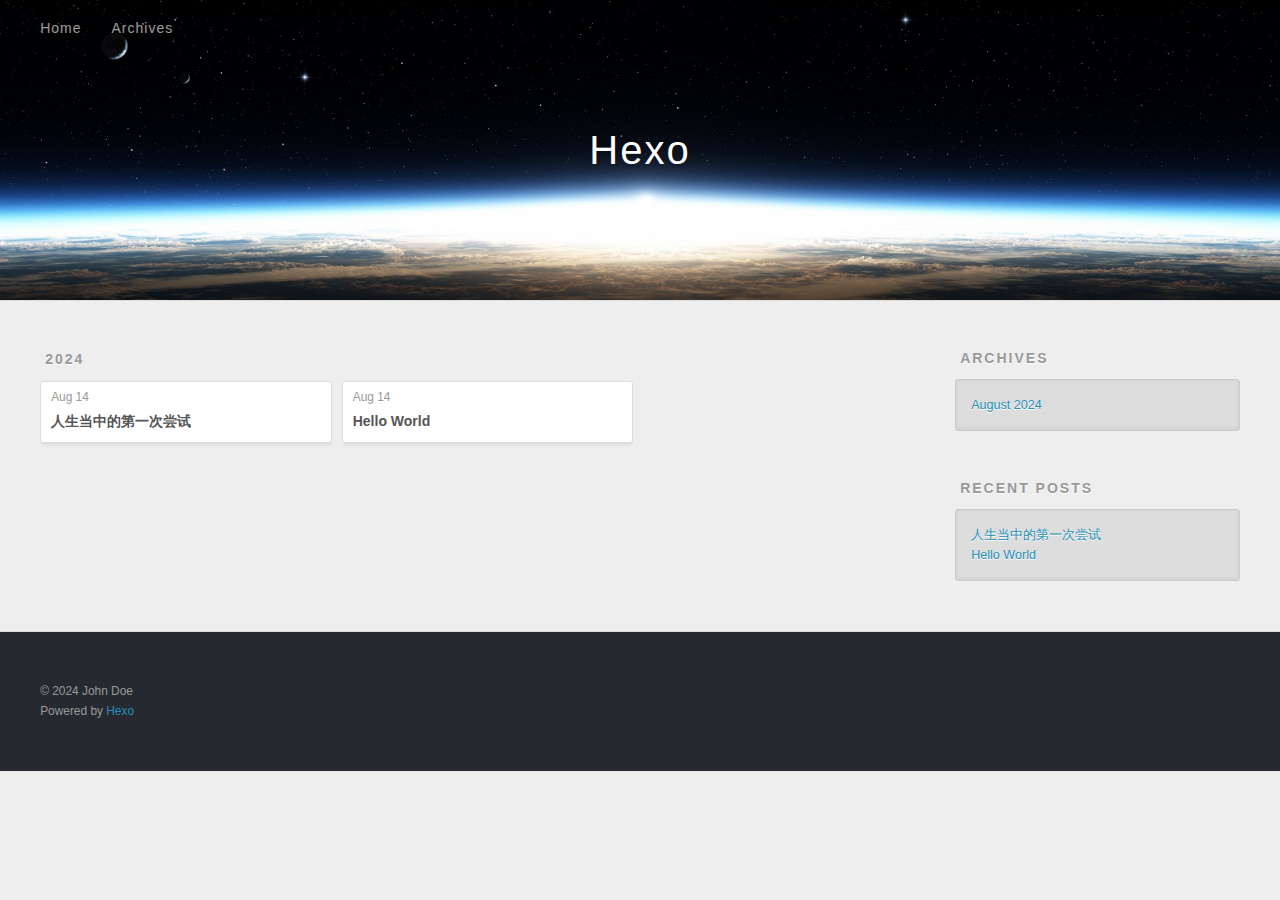
==== archives/index.html @ b13a1b96 "Site updated: 2024-08-14 20:58:55" ====
<!DOCTYPE html>
<html>
<head>
  <meta charset="utf-8">
  
  
  <title>Archives | Hexo</title>
  <meta name="viewport" content="width=device-width, initial-scale=1, shrink-to-fit=no">
  <meta property="og:type" content="website">
<meta property="og:title" content="Hexo">
<meta property="og:url" content="http://example.com/archives/index.html">
<meta property="og:site_name" content="Hexo">
<meta property="og:locale" content="en_US">
<meta property="article:author" content="John Doe">
<meta name="twitter:card" content="summary">
  
    <link rel="alternate" href="/atom.xml" title="Hexo" type="application/atom+xml">
  
  
    <link rel="shortcut icon" href="/favicon.png">
  
  
  
<link rel="stylesheet" href="/css/style.css">

  
    
<link rel="stylesheet" href="/fancybox/jquery.fancybox.min.css">

  
  
<meta name="generator" content="Hexo 7.3.0"></head>

<body>
  <div id="container">
    <div id="wrap">
      <header id="header">
  <div id="banner"></div>
  <div id="header-outer" class="outer">
    <div id="header-title" class="inner">
      <h1 id="logo-wrap">
        <a href="/" id="logo">Hexo</a>
      </h1>
      
    </div>
    <div id="header-inner" class="inner">
      <nav id="main-nav">
        <a id="main-nav-toggle" class="nav-icon"><span class="fa fa-bars"></span></a>
        
          <a class="main-nav-link" href="/">Home</a>
        
          <a class="main-nav-link" href="/archives">Archives</a>
        
      </nav>
      <nav id="sub-nav">
        
        
          <a class="nav-icon" href="/atom.xml" title="RSS Feed"><span class="fa fa-rss"></span></a>
        
        <a class="nav-icon nav-search-btn" title="Search"><span class="fa fa-search"></span></a>
      </nav>
      <div id="search-form-wrap">
        <form action="//google.com/search" method="get" accept-charset="UTF-8" class="search-form"><input type="search" name="q" class="search-form-input" placeholder="Search"><button type="submit" class="search-form-submit">&#xF002;</button><input type="hidden" name="sitesearch" value="http://example.com"></form>
      </div>
    </div>
  </div>
</header>

      <div class="outer">
        <section id="main">
  
  
    
    
      
      
      <section class="archives-wrap">
        <div class="archive-year-wrap">
          <a href="/archives/2024" class="archive-year">2024</a>
        </div>
        <div class="archives">
    
    <article class="archive-article archive-type-post">
  <div class="archive-article-inner">
    <header class="archive-article-header">
      <a href="/2024/08/14/%E4%BA%BA%E7%94%9F%E5%BD%93%E4%B8%AD%E7%9A%84%E7%AC%AC%E4%B8%80%E6%AC%A1%E5%B0%9D%E8%AF%95/" class="archive-article-date">
  <time class="dt-published" datetime="2024-08-14T12:56:23.000Z" itemprop="datePublished">Aug 14</time>
</a>
      
  
    <h1 itemprop="name">
      <a class="archive-article-title" href="/2024/08/14/%E4%BA%BA%E7%94%9F%E5%BD%93%E4%B8%AD%E7%9A%84%E7%AC%AC%E4%B8%80%E6%AC%A1%E5%B0%9D%E8%AF%95/">人生当中的第一次尝试</a>
    </h1>
  

    </header>
  </div>
</article>
  
    
    
    <article class="archive-article archive-type-post">
  <div class="archive-article-inner">
    <header class="archive-article-header">
      <a href="/2024/08/14/hello-world/" class="archive-article-date">
  <time class="dt-published" datetime="2024-08-14T12:54:58.763Z" itemprop="datePublished">Aug 14</time>
</a>
      
  
    <h1 itemprop="name">
      <a class="archive-article-title" href="/2024/08/14/hello-world/">Hello World</a>
    </h1>
  

    </header>
  </div>
</article>
  
  
    </div></section>
  


</section>
        
          <aside id="sidebar">
  
    

  
    

  
    
  
    
  <div class="widget-wrap">
    <h3 class="widget-title">Archives</h3>
    <div class="widget">
      <ul class="archive-list"><li class="archive-list-item"><a class="archive-list-link" href="/archives/2024/08/">August 2024</a></li></ul>
    </div>
  </div>


  
    
  <div class="widget-wrap">
    <h3 class="widget-title">Recent Posts</h3>
    <div class="widget">
      <ul>
        
          <li>
            <a href="/2024/08/14/%E4%BA%BA%E7%94%9F%E5%BD%93%E4%B8%AD%E7%9A%84%E7%AC%AC%E4%B8%80%E6%AC%A1%E5%B0%9D%E8%AF%95/">人生当中的第一次尝试</a>
          </li>
        
          <li>
            <a href="/2024/08/14/hello-world/">Hello World</a>
          </li>
        
      </ul>
    </div>
  </div>

  
</aside>
        
      </div>
      <footer id="footer">
  
  <div class="outer">
    <div id="footer-info" class="inner">
      
      &copy; 2024 John Doe<br>
      Powered by <a href="https://hexo.io/" target="_blank">Hexo</a>
    </div>
  </div>
</footer>

    </div>
    <nav id="mobile-nav">
  
    <a href="/" class="mobile-nav-link">Home</a>
  
    <a href="/archives" class="mobile-nav-link">Archives</a>
  
</nav>
    


<script src="/js/jquery-3.6.4.min.js"></script>



  
<script src="/fancybox/jquery.fancybox.min.js"></script>




<script src="/js/script.js"></script>





  </div>
</body>
</html>
---- css/style.css ----
body {
  width: 100%;
}
body:before,
body:after {
  content: "";
  display: table;
}
body:after {
  clear: both;
}
html,
body,
div,
span,
applet,
object,
iframe,
h1,
h2,
h3,
h4,
h5,
h6,
p,
blockquote,
pre,
a,
abbr,
acronym,
address,
big,
cite,
code,
del,
dfn,
em,
img,
ins,
kbd,
q,
s,
samp,
small,
strike,
strong,
sub,
sup,
tt,
var,
dl,
dt,
dd,
ol,
ul,
li,
fieldset,
form,
label,
legend,
table,
caption,
tbody,
tfoot,
thead,
tr,
th,
td {
  margin: 0;
  padding: 0;
  border: 0;
  outline: 0;
  font-weight: inherit;
  font-style: inherit;
  font-family: inherit;
  font-size: 100%;
  vertical-align: baseline;
}
body {
  line-height: 1;
  color: #000;
  background: #fff;
}
ol,
ul {
  list-style: none;
}
table {
  border-collapse: separate;
  border-spacing: 0;
  vertical-align: middle;
}
caption,
th,
td {
  text-align: left;
  font-weight: normal;
  vertical-align: middle;
}
a img {
  border: none;
}
input,
button {
  margin: 0;
  padding: 0;
}
input::-moz-focus-inner,
button::-moz-focus-inner {
  border: 0;
  padding: 0;
}
html,
body,
#container {
  height: 100%;
}
body {
  background: #eee;
  font: 14px -apple-system, BlinkMacSystemFont, "Segoe UI", "Roboto", "Oxygen", "Ubuntu", "Cantarell", "Fira Sans", "Droid Sans", "Helvetica Neue", sans-serif;
  -webkit-text-size-adjust: 100%;
}
.outer {
  max-width: 1220px;
  margin: 0 auto;
  padding: 0 20px;
}
.outer:before,
.outer:after {
  content: "";
  display: table;
}
.outer:after {
  clear: both;
}
.inner {
  display: inline;
  float: left;
  width: 98.33333333333333%;
  margin: 0 0.833333333333333%;
}
.left,
.alignleft {
  float: left;
}
.right,
.alignright {
  float: right;
}
.clear {
  clear: both;
}
#container {
  position: relative;
}
.mobile-nav-on {
  overflow: hidden;
}
#wrap {
  height: 100%;
  width: 100%;
  position: absolute;
  top: 0;
  left: 0;
  -webkit-transition: 0.2s ease-out;
  -moz-transition: 0.2s ease-out;
  -ms-transition: 0.2s ease-out;
  transition: 0.2s ease-out;
  z-index: 1;
  background: #eee;
}
.mobile-nav-on #wrap {
  left: 280px;
}
@media screen and (min-width: 768px) {
  #main {
    display: inline;
    float: left;
    width: 73.33333333333333%;
    margin: 0 0.833333333333333%;
  }
}
.article-date,
.article-category-link,
.archive-year,
.widget-title {
  text-decoration: none;
  text-transform: uppercase;
  letter-spacing: 2px;
  color: #999;
  margin-bottom: 1em;
  margin-left: 5px;
  line-height: 1em;
  text-shadow: 0 1px #fff;
  font-weight: bold;
}
.article-inner,
.archive-article-inner {
  background: #fff;
  -webkit-box-shadow: 1px 2px 3px #ddd;
  box-shadow: 1px 2px 3px #ddd;
  border: 1px solid #ddd;
  border-radius: 3px;
}
.article-entry h1,
.widget h1 {
  font-size: 2em;
}
.article-entry h2,
.widget h2 {
  font-size: 1.5em;
}
.article-entry h3,
.widget h3 {
  font-size: 1.3em;
}
.article-entry h4,
.widget h4 {
  font-size: 1.2em;
}
.article-entry h5,
.widget h5 {
  font-size: 1em;
}
.article-entry h6,
.widget h6 {
  font-size: 1em;
  color: #999;
}
.article-entry hr,
.widget hr {
  border: 1px dashed #ddd;
}
.article-entry strong,
.widget strong {
  font-weight: bold;
}
.article-entry em,
.widget em,
.article-entry cite,
.widget cite {
  font-style: italic;
}
.article-entry sup,
.widget sup,
.article-entry sub,
.widget sub {
  font-size: 0.75em;
  line-height: 0;
  position: relative;
  vertical-align: baseline;
}
.article-entry sup,
.widget sup {
  top: -0.5em;
}
.article-entry sub,
.widget sub {
  bottom: -0.2em;
}
.article-entry small,
.widget small {
  font-size: 0.85em;
}
.article-entry acronym,
.widget acronym,
.article-entry abbr,
.widget abbr {
  border-bottom: 1px dotted;
}
.article-entry ul,
.widget ul,
.article-entry ol,
.widget ol,
.article-entry dl,
.widget dl {
  margin: 0 20px;
  line-height: 1.6em;
}
.article-entry ul ul,
.widget ul ul,
.article-entry ol ul,
.widget ol ul,
.article-entry ul ol,
.widget ul ol,
.article-entry ol ol,
.widget ol ol {
  margin-top: 0;
  margin-bottom: 0;
}
.article-entry ul,
.widget ul {
  list-style: disc;
}
.article-entry ol,
.widget ol {
  list-style: decimal;
}
.article-entry dt,
.widget dt {
  font-weight: bold;
}
#header {
  height: 300px;
  position: relative;
  border-bottom: 1px solid #ddd;
}
#header:before,
#header:after {
  content: "";
  position: absolute;
  left: 0;
  right: 0;
  height: 40px;
}
#header:before {
  top: 0;
  background: -webkit-linear-gradient(rgba(0,0,0,0.2), transparent);
  background: -moz-linear-gradient(rgba(0,0,0,0.2), transparent);
  background: -ms-linear-gradient(rgba(0,0,0,0.2), transparent);
  background: linear-gradient(rgba(0,0,0,0.2), transparent);
}
#header:after {
  bottom: 0;
  background: -webkit-linear-gradient(transparent, rgba(0,0,0,0.2));
  background: -moz-linear-gradient(transparent, rgba(0,0,0,0.2));
  background: -ms-linear-gradient(transparent, rgba(0,0,0,0.2));
  background: linear-gradient(transparent, rgba(0,0,0,0.2));
}
#header-outer {
  height: 100%;
  position: relative;
}
#header-inner {
  position: relative;
  overflow: hidden;
}
#banner {
  position: absolute;
  top: 0;
  left: 0;
  width: 100%;
  height: 100%;
  background: url("images/banner.jpg") center #000;
  background-size: cover;
  z-index: -1;
}
#header-title {
  text-align: center;
  height: 40px;
  position: absolute;
  top: 50%;
  left: 0;
  margin-top: -20px;
}
#logo,
#subtitle {
  text-decoration: none;
  color: #fff;
  font-weight: 300;
  text-shadow: 0 1px 4px rgba(0,0,0,0.3);
}
#logo {
  font-size: 40px;
  line-height: 40px;
  letter-spacing: 2px;
}
#subtitle {
  font-size: 16px;
  line-height: 16px;
  letter-spacing: 1px;
}
#subtitle-wrap {
  margin-top: 16px;
}
#main-nav {
  float: left;
  margin-left: -15px;
}
.nav-icon,
.main-nav-link {
  float: left;
  color: #fff;
  opacity: 0.6;
  text-decoration: none;
  text-shadow: 0 1px rgba(0,0,0,0.2);
  -webkit-transition: opacity 0.2s;
  -moz-transition: opacity 0.2s;
  -ms-transition: opacity 0.2s;
  transition: opacity 0.2s;
  display: block;
  padding: 20px 15px;
}
.nav-icon:hover,
.main-nav-link:hover {
  opacity: 1;
}
.nav-icon {
  text-align: center;
  font-size: 14px;
  width: 14px;
  height: 14px;
  padding: 20px 15px;
  position: relative;
  cursor: pointer;
}
.main-nav-link {
  font-weight: 300;
  letter-spacing: 1px;
}
@media screen and (max-width: 479px) {
  .main-nav-link {
    display: none;
  }
}
#main-nav-toggle {
  display: none;
}
@media screen and (max-width: 479px) {
  #main-nav-toggle {
    display: block;
  }
}
#sub-nav {
  float: right;
  margin-right: -15px;
}
#search-form-wrap {
  position: absolute;
  top: 15px;
  width: 150px;
  height: 30px;
  right: -150px;
  opacity: 0;
  -webkit-transition: 0.2s ease-out;
  -moz-transition: 0.2s ease-out;
  -ms-transition: 0.2s ease-out;
  transition: 0.2s ease-out;
}
#search-form-wrap.on {
  opacity: 1;
  right: 0;
}
@media screen and (max-width: 479px) {
  #search-form-wrap {
    width: 100%;
    right: -100%;
  }
}
.search-form {
  position: absolute;
  top: 0;
  left: 0;
  right: 0;
  background: #fff;
  padding: 5px 15px;
  border-radius: 15px;
  -webkit-box-shadow: 0 0 10px rgba(0,0,0,0.3);
  box-shadow: 0 0 10px rgba(0,0,0,0.3);
}
.search-form-input {
  border: none;
  background: none;
  color: #555;
  width: 100%;
  font: 13px -apple-system, BlinkMacSystemFont, "Segoe UI", "Roboto", "Oxygen", "Ubuntu", "Cantarell", "Fira Sans", "Droid Sans", "Helvetica Neue", sans-serif;
  outline: none;
}
.search-form-input::-webkit-search-results-decoration,
.search-form-input::-webkit-search-cancel-button {
  -webkit-appearance: none;
}
.search-form-submit {
  position: absolute;
  top: 50%;
  right: 10px;
  margin-top: -7px;
  font: 13px ForkAwesome;
  border: none;
  background: none;
  color: #bbb;
  cursor: pointer;
}
.search-form-submit:hover,
.search-form-submit:focus {
  color: #777;
}
.article {
  margin: 50px 0;
}
.article-inner {
  overflow: hidden;
}
.article-meta:before,
.article-meta:after {
  content: "";
  display: table;
}
.article-meta:after {
  clear: both;
}
.article-date {
  float: left;
}
.article-category {
  float: left;
  line-height: 1em;
  color: #ccc;
  text-shadow: 0 1px #fff;
  margin-left: 8px;
}
.article-category:before {
  content: "\2022";
}
.article-category-link {
  margin: 0 12px 1em;
}
.article-header {
  padding: 20px 20px 0;
}
.article-title {
  text-decoration: none;
  font-size: 2em;
  font-weight: bold;
  color: #555;
  line-height: 1.1em;
  -webkit-transition: color 0.2s;
  -moz-transition: color 0.2s;
  -ms-transition: color 0.2s;
  transition: color 0.2s;
}
a.article-title:hover {
  color: #258fb8;
}
.article-entry {
  color: #555;
  padding: 0 20px;
}
.article-entry:before,
.article-entry:after {
  content: "";
  display: table;
}
.article-entry:after {
  clear: both;
}
.article-entry p,
.article-entry table {
  line-height: 1.6em;
  margin: 1.6em 0;
}
.article-entry h1,
.article-entry h2,
.article-entry h3,
.article-entry h4,
.article-entry h5,
.article-entry h6 {
  font-weight: bold;
}
.article-entry h1,
.article-entry h2,
.article-entry h3,
.article-entry h4,
.article-entry h5,
.article-entry h6 {
  line-height: 1.1em;
  margin: 1.1em 0;
}
.article-entry a {
  color: #258fb8;
  text-decoration: none;
}
.article-entry a:hover {
  text-decoration: underline;
}
.article-entry ul,
.article-entry ol,
.article-entry dl {
  margin-top: 1.6em;
  margin-bottom: 1.6em;
}
.article-entry img,
.article-entry video {
  max-width: 100%;
  height: auto;
  display: block;
  margin: auto;
}
.article-entry iframe {
  border: none;
}
.article-entry table {
  width: 100%;
  border-collapse: collapse;
  border-spacing: 0;
}
.article-entry th {
  font-weight: bold;
  border-bottom: 3px solid #ddd;
  padding-bottom: 0.5em;
}
.article-entry td {
  border-bottom: 1px solid #ddd;
  padding: 10px 0;
}
.article-entry blockquote {
  font-family: Georgia, "Times New Roman", serif;
  margin: 1.6em 20px;
  text-align: center;
}
.article-entry blockquote footer {
  font-size: 14px;
  margin: 1.6em 0;
  font-family: -apple-system, BlinkMacSystemFont, "Segoe UI", "Roboto", "Oxygen", "Ubuntu", "Cantarell", "Fira Sans", "Droid Sans", "Helvetica Neue", sans-serif;
}
.article-entry blockquote footer cite:before {
  content: "—";
  padding: 0 0.5em;
}
.article-entry .pullquote {
  text-align: left;
  width: 45%;
  margin: 0;
}
.article-entry .pullquote.left {
  margin-left: 0.5em;
  margin-right: 1em;
}
.article-entry .pullquote.right {
  margin-right: 0.5em;
  margin-left: 1em;
}
.article-entry .caption {
  color: #999;
  display: block;
  font-size: 0.9em;
  margin-top: 0.5em;
  position: relative;
  text-align: center;
}
.article-entry .video-container {
  position: relative;
  padding-top: 56.25%;
  height: 0;
  overflow: hidden;
}
.article-entry .video-container iframe,
.article-entry .video-container object,
.article-entry .video-container embed {
  position: absolute;
  top: 0;
  left: 0;
  width: 100%;
  height: 100%;
  margin-top: 0;
}
.article-more-link a {
  display: inline-block;
  line-height: 1em;
  padding: 6px 15px;
  border-radius: 15px;
  background: #eee;
  color: #999;
  text-shadow: 0 1px #fff;
  text-decoration: none;
}
.article-more-link a:hover {
  background: #258fb8;
  color: #fff;
  text-decoration: none;
  text-shadow: 0 1px #1e7293;
}
.article-footer {
  font-size: 0.85em;
  line-height: 1.6em;
  border-top: 1px solid #ddd;
  padding-top: 1.6em;
  margin: 0 20px 20px;
}
.article-footer:before,
.article-footer:after {
  content: "";
  display: table;
}
.article-footer:after {
  clear: both;
}
.article-footer a {
  color: #999;
  text-decoration: none;
}
.article-footer a:hover {
  color: #555;
}
.article-tag-list-item {
  float: left;
  margin-right: 10px;
}
.article-tag-list-link:before {
  content: "#";
}
.article-comment-link {
  float: right;
}
.article-comment-link:before {
  padding-right: 8px;
}
.article-share-link {
  cursor: pointer;
  float: right;
  margin-left: 20px;
}
.article-share-link:before {
  padding-right: 6px;
}
#article-nav {
  position: relative;
}
#article-nav:before,
#article-nav:after {
  content: "";
  display: table;
}
#article-nav:after {
  clear: both;
}
@media screen and (min-width: 768px) {
  #article-nav {
    margin: 50px 0;
  }
  #article-nav:before {
    width: 8px;
    height: 8px;
    position: absolute;
    top: 50%;
    left: 50%;
    margin-top: -4px;
    margin-left: -4px;
    content: "";
    border-radius: 50%;
    background: #ddd;
    -webkit-box-shadow: 0 1px 2px #fff;
    box-shadow: 0 1px 2px #fff;
  }
}
.article-nav-link-wrap {
  text-decoration: none;
  text-shadow: 0 1px #fff;
  color: #999;
  -webkit-box-sizing: border-box;
  -moz-box-sizing: border-box;
  box-sizing: border-box;
  margin-top: 50px;
  text-align: center;
  display: block;
}
.article-nav-link-wrap:hover {
  color: #555;
}
@media screen and (min-width: 768px) {
  .article-nav-link-wrap {
    width: 50%;
    margin-top: 0;
  }
}
@media screen and (min-width: 768px) {
  #article-nav-newer {
    float: left;
    text-align: right;
    padding-right: 20px;
  }
}
@media screen and (min-width: 768px) {
  #article-nav-older {
    float: right;
    text-align: left;
    padding-left: 20px;
  }
}
.article-nav-caption {
  text-transform: uppercase;
  letter-spacing: 2px;
  color: #ddd;
  line-height: 1em;
  font-weight: bold;
}
#article-nav-newer .article-nav-caption {
  margin-right: -2px;
}
.article-nav-title {
  font-size: 0.85em;
  line-height: 1.6em;
  margin-top: 0.5em;
}
.article-share-box {
  position: absolute;
  display: none;
  background: #fff;
  -webkit-box-shadow: 1px 2px 10px rgba(0,0,0,0.2);
  box-shadow: 1px 2px 10px rgba(0,0,0,0.2);
  border-radius: 3px;
  margin-left: -145px;
  overflow: hidden;
  z-index: 1;
}
.article-share-box.on {
  display: block;
}
.article-share-input {
  width: 100%;
  background: none;
  -webkit-box-sizing: border-box;
  -moz-box-sizing: border-box;
  box-sizing: border-box;
  font: 14px -apple-system, BlinkMacSystemFont, "Segoe UI", "Roboto", "Oxygen", "Ubuntu", "Cantarell", "Fira Sans", "Droid Sans", "Helvetica Neue", sans-serif;
  padding: 0 15px;
  color: #555;
  outline: none;
  border: 1px solid #ddd;
  border-radius: 3px 3px 0 0;
  height: 36px;
  line-height: 36px;
}
.article-share-links {
  background: #eee;
}
.article-share-links:before,
.article-share-links:after {
  content: "";
  display: table;
}
.article-share-links:after {
  clear: both;
}
.article-share-twitter,
.article-share-facebook,
.article-share-pinterest,
.article-share-linkedin {
  width: 50px;
  height: 36px;
  display: block;
  float: left;
  position: relative;
  color: #999;
  text-shadow: 0 1px #fff;
}
.article-share-twitter:before,
.article-share-facebook:before,
.article-share-pinterest:before,
.article-share-linkedin:before {
  font-size: 20px;
  width: 20px;
  height: 20px;
  position: absolute;
  top: 50%;
  left: 50%;
  margin-top: -10px;
  margin-left: -10px;
  text-align: center;
}
.article-share-twitter:hover,
.article-share-facebook:hover,
.article-share-pinterest:hover,
.article-share-linkedin:hover {
  color: #fff;
}
.article-share-twitter:hover {
  background: #00aced;
  text-shadow: 0 1px #008abe;
}
.article-share-facebook:hover {
  background: #3b5998;
  text-shadow: 0 1px #2f477a;
}
.article-share-pinterest:hover {
  background: #cb2027;
  text-shadow: 0 1px #a21a1f;
}
.article-share-linkedin:hover {
  background: #0077b5;
  text-shadow: 0 1px #005f91;
}
.article-gallery {
  background: #000;
  position: relative;
}
.article-gallery-photos {
  position: relative;
  overflow: hidden;
}
.article-gallery-img {
  display: none;
  max-width: 100%;
}
.article-gallery-img:first-child {
  display: block;
}
.article-gallery-img.loaded {
  position: absolute;
  display: block;
}
.article-gallery-img img {
  display: block;
  max-width: 100%;
  margin: 0 auto;
}
#comments {
  background: #fff;
  -webkit-box-shadow: 1px 2px 3px #ddd;
  box-shadow: 1px 2px 3px #ddd;
  padding: 20px;
  border: 1px solid #ddd;
  border-radius: 3px;
  margin: 50px 0;
}
#comments a {
  color: #258fb8;
}
.archives-wrap {
  margin: 50px 0;
}
.archives:before,
.archives:after {
  content: "";
  display: table;
}
.archives:after {
  clear: both;
}
.archive-year-wrap {
  margin-bottom: 1em;
}
.archives {
  -webkit-column-gap: 10px;
  -moz-column-gap: 10px;
  column-gap: 10px;
}
@media screen and (min-width: 480px) and (max-width: 767px) {
  .archives {
    -webkit-column-count: 2;
    -moz-column-count: 2;
    column-count: 2;
  }
}
@media screen and (min-width: 768px) {
  .archives {
    -webkit-column-count: 3;
    -moz-column-count: 3;
    column-count: 3;
  }
}
.archive-article {
  -webkit-column-break-inside: avoid;
  page-break-inside: avoid;
  overflow: hidden;
  break-inside: avoid-column;
}
.archive-article-inner {
  padding: 10px;
  margin-bottom: 15px;
}
.archive-article-title {
  text-decoration: none;
  font-weight: bold;
  color: #555;
  -webkit-transition: color 0.2s;
  -moz-transition: color 0.2s;
  -ms-transition: color 0.2s;
  transition: color 0.2s;
  line-height: 1.6em;
}
.archive-article-title:hover {
  color: #258fb8;
}
.archive-article-footer {
  margin-top: 1em;
}
.archive-article-date {
  color: #999;
  text-decoration: none;
  font-size: 0.85em;
  line-height: 1em;
  margin-bottom: 0.5em;
  display: block;
}
#page-nav {
  margin: 50px auto;
  background: #fff;
  -webkit-box-shadow: 1px 2px 3px #ddd;
  box-shadow: 1px 2px 3px #ddd;
  border: 1px solid #ddd;
  border-radius: 3px;
  text-align: center;
  color: #999;
  overflow: hidden;
}
#page-nav:before,
#page-nav:after {
  content: "";
  display: table;
}
#page-nav:after {
  clear: both;
}
#page-nav a,
#page-nav span {
  padding: 10px 20px;
  line-height: 1;
  height: 2ex;
}
#page-nav a {
  color: #999;
  text-decoration: none;
}
#page-nav a:hover {
  background: #999;
  color: #fff;
}
#page-nav .prev {
  float: left;
}
#page-nav .next {
  float: right;
}
#page-nav .page-number {
  display: inline-block;
}
@media screen and (max-width: 479px) {
  #page-nav .page-number {
    display: none;
  }
}
#page-nav .current {
  color: #555;
  font-weight: bold;
}
#page-nav .space {
  color: #ddd;
}
#footer {
  background: #262a30;
  padding: 50px 0;
  border-top: 1px solid #ddd;
  color: #999;
}
#footer a {
  color: #258fb8;
  text-decoration: none;
}
#footer a:hover {
  text-decoration: underline;
}
#footer-info {
  line-height: 1.6em;
  font-size: 0.85em;
}
.article-entry pre,
.article-entry .highlight {
  background: #2d2d2d;
  margin: 0 -20px;
  padding: 15px 20px;
  border-style: solid;
  border-color: #ddd;
  border-width: 1px 0;
  overflow: auto;
  color: #ccc;
  line-height: 22.400000000000002px;
}
.article-entry .highlight .gutter pre,
.article-entry .gist .gist-file .gist-data .line-numbers {
  color: #666;
  font-size: 0.85em;
}
.article-entry pre,
.article-entry code {
  font-family: "Source Code Pro", Consolas, Monaco, Menlo, Consolas, monospace;
}
.article-entry code {
  background: #eee;
  text-shadow: 0 1px #fff;
  padding: 0 0.3em;
}
.article-entry pre code {
  background: none;
  text-shadow: none;
  padding: 0;
}
.article-entry .highlight pre {
  border: none;
  margin: 0;
  padding: 0;
}
.article-entry .highlight table {
  margin: 0;
  width: auto;
}
.article-entry .highlight td {
  border: none;
  padding: 0;
}
.article-entry .highlight figcaption {
  font-size: 0.85em;
  color: #999;
  line-height: 1em;
  margin-bottom: 1em;
}
.article-entry .highlight figcaption:before,
.article-entry .highlight figcaption:after {
  content: "";
  display: table;
}
.article-entry .highlight figcaption:after {
  clear: both;
}
.article-entry .highlight figcaption a {
  float: right;
}
.article-entry .highlight .gutter {
  -moz-user-select: none;
  -ms-user-select: none;
  -webkit-user-select: none;
  -webkit-user-select: none;
  -moz-user-select: none;
  -ms-user-select: none;
  user-select: none;
}
.article-entry .highlight .gutter pre {
  text-align: right;
  padding-right: 20px;
}
.article-entry .highlight .line {
  height: 22.400000000000002px;
}
.article-entry .highlight .line.marked {
  background: #515151;
}
.article-entry .gist {
  margin: 0 -20px;
  border-style: solid;
  border-color: #ddd;
  border-width: 1px 0;
  background: #2d2d2d;
  padding: 15px 20px 15px 0;
}
.article-entry .gist .gist-file {
  border: none;
  font-family: "Source Code Pro", Consolas, Monaco, Menlo, Consolas, monospace;
  margin: 0;
}
.article-entry .gist .gist-file .gist-data {
  background: none;
  border: none;
}
.article-entry .gist .gist-file .gist-data .line-numbers {
  background: none;
  border: none;
  padding: 0 20px 0 0;
}
.article-entry .gist .gist-file .gist-data .line-data {
  padding: 0 !important;
}
.article-entry .gist .gist-file .highlight {
  margin: 0;
  padding: 0;
  border: none;
}
.article-entry .gist .gist-file .gist-meta {
  background: #2d2d2d;
  color: #999;
  font: 0.85em -apple-system, BlinkMacSystemFont, "Segoe UI", "Roboto", "Oxygen", "Ubuntu", "Cantarell", "Fira Sans", "Droid Sans", "Helvetica Neue", sans-serif;
  text-shadow: 0 0;
  padding: 0;
  margin-top: 1em;
  margin-left: 20px;
}
.article-entry .gist .gist-file .gist-meta a {
  color: #258fb8;
  font-weight: normal;
}
.article-entry .gist .gist-file .gist-meta a:hover {
  text-decoration: underline;
}
pre .comment,
pre .title {
  color: #999;
}
pre .variable,
pre .attribute,
pre .tag,
pre .regexp,
pre .ruby .constant,
pre .xml .tag .title,
pre .xml .pi,
pre .xml .doctype,
pre .html .doctype,
pre .css .id,
pre .css .class,
pre .css .pseudo {
  color: #f2777a;
}
pre .number,
pre .preprocessor,
pre .built_in,
pre .literal,
pre .params,
pre .constant {
  color: #f99157;
}
pre .class,
pre .ruby .class .title,
pre .css .rules .attribute {
  color: #9c9;
}
pre .string,
pre .value,
pre .inheritance,
pre .header,
pre .ruby .symbol,
pre .xml .cdata {
  color: #9c9;
}
pre .css .hexcolor {
  color: #6cc;
}
pre .function,
pre .python .decorator,
pre .python .title,
pre .ruby .function .title,
pre .ruby .title .keyword,
pre .perl .sub,
pre .javascript .title,
pre .coffeescript .title {
  color: #69c;
}
pre .keyword,
pre .javascript .function {
  color: #c9c;
}
@media screen and (max-width: 479px) {
  #mobile-nav {
    position: absolute;
    top: 0;
    left: 0;
    width: 280px;
    height: 100%;
    background: #191919;
    border-right: 1px solid #fff;
  }
}
@media screen and (max-width: 479px) {
  .mobile-nav-link {
    display: block;
    color: #999;
    text-decoration: none;
    padding: 15px 20px;
    font-weight: bold;
  }
  .mobile-nav-link:hover {
    color: #fff;
  }
}
@media screen and (min-width: 768px) {
  #sidebar {
    display: inline;
    float: left;
    width: 23.333333333333332%;
    margin: 0 0.833333333333333%;
  }
}
.widget-wrap {
  margin: 50px 0;
}
.widget {
  color: #777;
  text-shadow: 0 1px #fff;
  background: #ddd;
  -webkit-box-shadow: 0 -1px 4px #ccc inset;
  box-shadow: 0 -1px 4px #ccc inset;
  border: 1px solid #ccc;
  padding: 15px;
  border-radius: 3px;
}
.widget a {
  color: #258fb8;
  text-decoration: none;
}
.widget a:hover {
  text-decoration: underline;
}
.widget ul ul,
.widget ol ul,
.widget dl ul,
.widget ul ol,
.widget ol ol,
.widget dl ol,
.widget ul dl,
.widget ol dl,
.widget dl dl {
  margin-left: 15px;
  list-style: disc;
}
.widget {
  line-height: 1.6em;
  word-wrap: break-word;
  font-size: 0.9em;
}
.widget ul,
.widget ol {
  list-style: none;
  margin: 0;
}
.widget ul ul,
.widget ol ul,
.widget ul ol,
.widget ol ol {
  margin: 0 20px;
}
.widget ul ul,
.widget ol ul {
  list-style: disc;
}
.widget ul ol,
.widget ol ol {
  list-style: decimal;
}
.category-list-count,
.tag-list-count,
.archive-list-count {
  padding-left: 5px;
  color: #999;
  font-size: 0.85em;
}
.category-list-count:before,
.tag-list-count:before,
.archive-list-count:before {
  content: "(";
}
.category-list-count:after,
.tag-list-count:after,
.archive-list-count:after {
  content: ")";
}
.tagcloud a {
  margin-right: 5px;
  display: inline-block;
}
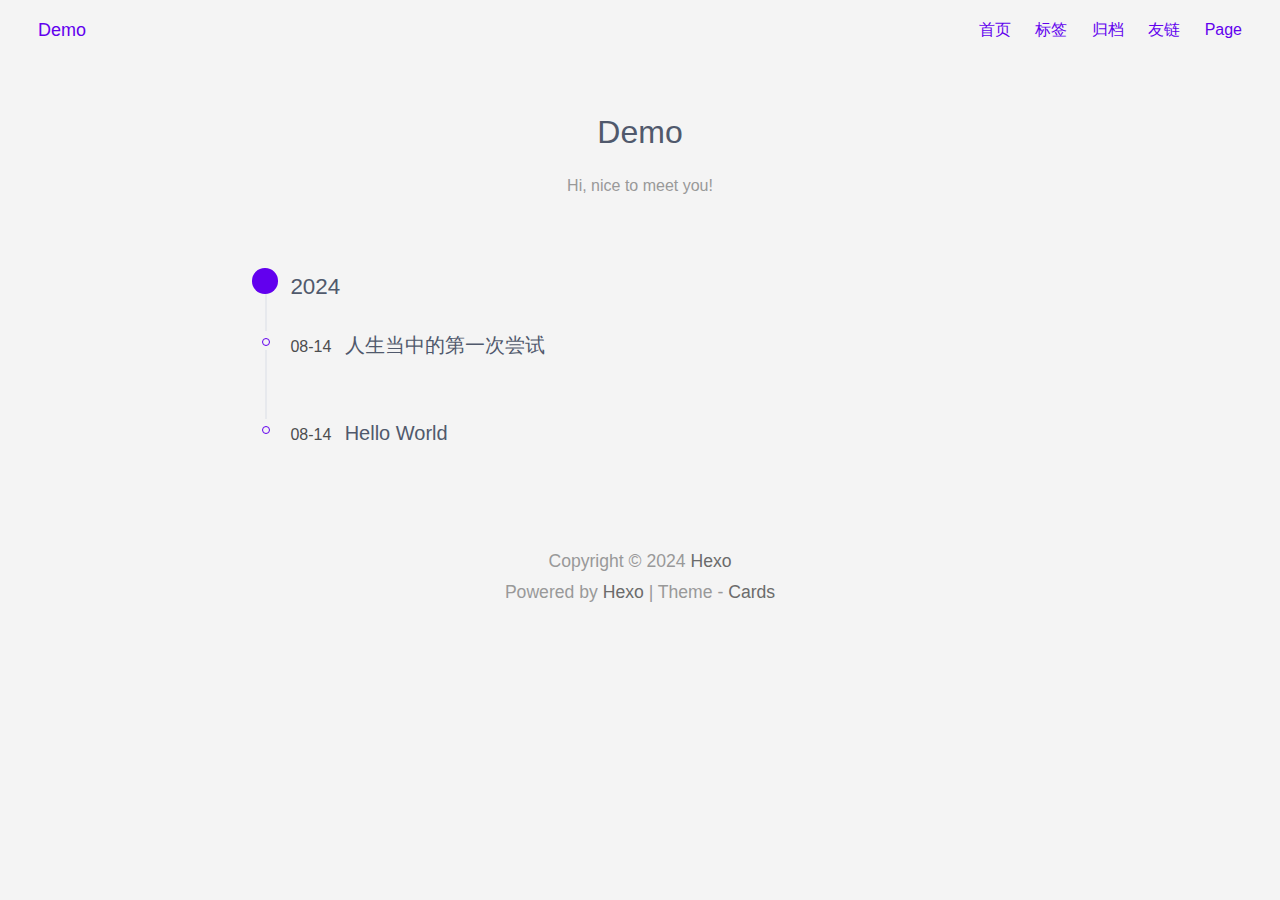
==== commit 4fa1749f: "Site updated: 2024-09-01 14:22:03" ====
--- a/archives/index.html
+++ b/archives/index.html
@@ -1,208 +1,241 @@
 <!DOCTYPE html>
-<html>
-<head>
-  <meta charset="utf-8">
-  
-  
-  <title>Archives | Hexo</title>
-  <meta name="viewport" content="width=device-width, initial-scale=1, shrink-to-fit=no">
-  <meta property="og:type" content="website">
+<html lang="en">
+    <head>
+    <meta charset="utf-8">
+
+    
+
+    <!-- 渲染优化 -->
+    <meta name="renderer" content="webkit">
+    <meta name="force-rendering" content="webkit">
+    <meta http-equiv="X-UA-Compatible" content="IE=Edge,chrome=1">
+    <meta name="HandheldFriendly" content="True" >
+    <meta name="apple-mobile-web-app-capable" content="yes">
+    <meta name="viewport" content="width=device-width, initial-scale=1, maximum-scale=1">
+
+    <!--icon-->
+
+    
+    
+    
+    
+    
+
+
+    <!-- meta -->
+
+
+<title>Archive | Hexo</title>
+
+
+
+
+
+    <!-- OpenGraph -->
+ 
+    <meta property="og:type" content="website">
 <meta property="og:title" content="Hexo">
 <meta property="og:url" content="http://example.com/archives/index.html">
 <meta property="og:site_name" content="Hexo">
 <meta property="og:locale" content="en_US">
 <meta property="article:author" content="John Doe">
-<meta name="twitter:card" content="summary">
-  
-    <link rel="alternate" href="/atom.xml" title="Hexo" type="application/atom+xml">
-  
-  
-    <link rel="shortcut icon" href="/favicon.png">
-  
-  
-  
-<link rel="stylesheet" href="/css/style.css">
-
-  
-    
-<link rel="stylesheet" href="/fancybox/jquery.fancybox.min.css">
-
-  
-  
+<meta name="twitter:card" content="summary_large_image">
+
+
+    
+<link rel="stylesheet" href="/css/style/main.css">
+ 
+
+    
+    
+    
+
+    
+
+     
+
+    <!-- custom head -->
+
 <meta name="generator" content="Hexo 7.3.0"></head>
 
-<body>
-  <div id="container">
-    <div id="wrap">
-      <header id="header">
-  <div id="banner"></div>
-  <div id="header-outer" class="outer">
-    <div id="header-title" class="inner">
-      <h1 id="logo-wrap">
-        <a href="/" id="logo">Hexo</a>
-      </h1>
-      
+    <body>
+        <div id="app" tabindex="-1">
+            <header class="header">
+    <div class="header__left">
+        <a href="/" class="button">
+            <span class="logo__text">Demo</span>
+        </a>
     </div>
-    <div id="header-inner" class="inner">
-      <nav id="main-nav">
-        <a id="main-nav-toggle" class="nav-icon"><span class="fa fa-bars"></span></a>
-        
-          <a class="main-nav-link" href="/">Home</a>
-        
-          <a class="main-nav-link" href="/archives">Archives</a>
-        
-      </nav>
-      <nav id="sub-nav">
-        
-        
-          <a class="nav-icon" href="/atom.xml" title="RSS Feed"><span class="fa fa-rss"></span></a>
-        
-        <a class="nav-icon nav-search-btn" title="Search"><span class="fa fa-search"></span></a>
-      </nav>
-      <div id="search-form-wrap">
-        <form action="//google.com/search" method="get" accept-charset="UTF-8" class="search-form"><input type="search" name="q" class="search-form-input" placeholder="Search"><button type="submit" class="search-form-submit">&#xF002;</button><input type="hidden" name="sitesearch" value="http://example.com"></form>
-      </div>
+    <div class="header__right">
+        
+            <div class="navbar__menus">
+                
+                    <a href="/" class="navbar-menu button">首页</a>
+                
+                    <a href="/tags/" class="navbar-menu button">标签</a>
+                
+                    <a href="/archives/" class="navbar-menu button">归档</a>
+                
+                    <a href="/friends/" class="navbar-menu button">友链</a>
+                
+                    <a href="/page/" class="navbar-menu button">Page</a>
+                
+            </div>
+        
+        
+        
+
+        
+        
+
+        
+            <a class="dropdown-icon button" id="btn-dropdown" tabindex="0"><svg xmlns="http://www.w3.org/2000/svg" viewBox="0 0 20 20" width='24' height='24' fill="none" stroke="currentColor" stroke-width="0.7" stroke-linecap="round" stroke-linejoin="round"><path fill="currentColor" d="M3.314,4.8h13.372c0.41,0,0.743-0.333,0.743-0.743c0-0.41-0.333-0.743-0.743-0.743H3.314c-0.41,0-0.743,0.333-0.743,0.743C2.571,4.467,2.904,4.8,3.314,4.8z M16.686,15.2H3.314c-0.41,0-0.743,0.333-0.743,0.743s0.333,0.743,0.743,0.743h13.372c0.41,0,0.743-0.333,0.743-0.743S17.096,15.2,16.686,15.2z M16.686,9.257H3.314c-0.41,0-0.743,0.333-0.743,0.743s0.333,0.743,0.743,0.743h13.372c0.41,0,0.743-0.333,0.743-0.743S17.096,9.257,16.686,9.257z"></path></svg></a>
+            <div class="dropdown-menus" id="dropdown-menus">
+                
+                    <a href="/" class="dropdown-menu button">首页</a>
+                
+                    <a href="/tags/" class="dropdown-menu button">标签</a>
+                
+                    <a href="/archives/" class="dropdown-menu button">归档</a>
+                
+                    <a href="/friends/" class="dropdown-menu button">友链</a>
+                
+                    <a href="/page/" class="dropdown-menu button">Page</a>
+                
+            </div>
+        
     </div>
-  </div>
 </header>
 
-      <div class="outer">
-        <section id="main">
-  
-  
-    
-    
-      
-      
-      <section class="archives-wrap">
-        <div class="archive-year-wrap">
-          <a href="/archives/2024" class="archive-year">2024</a>
+
+    <div class="cover">
+        <div class="cover__logo">
+            
+                <h1>Demo</h1>
+            
         </div>
+        
+        
+            <div class="cover__intro">
+                <p>Hi, nice to meet you!</p>
+ 
+            </div>
+        
+    </div>
+
+            
+<main class='main'>
+    
         <div class="archives">
-    
-    <article class="archive-article archive-type-post">
-  <div class="archive-article-inner">
-    <header class="archive-article-header">
-      <a href="/2024/08/14/%E4%BA%BA%E7%94%9F%E5%BD%93%E4%B8%AD%E7%9A%84%E7%AC%AC%E4%B8%80%E6%AC%A1%E5%B0%9D%E8%AF%95/" class="archive-article-date">
-  <time class="dt-published" datetime="2024-08-14T12:56:23.000Z" itemprop="datePublished">Aug 14</time>
-</a>
-      
-  
-    <h1 itemprop="name">
-      <a class="archive-article-title" href="/2024/08/14/%E4%BA%BA%E7%94%9F%E5%BD%93%E4%B8%AD%E7%9A%84%E7%AC%AC%E4%B8%80%E6%AC%A1%E5%B0%9D%E8%AF%95/">人生当中的第一次尝试</a>
-    </h1>
-  
-
-    </header>
-  </div>
-</article>
-  
-    
-    
-    <article class="archive-article archive-type-post">
-  <div class="archive-article-inner">
-    <header class="archive-article-header">
-      <a href="/2024/08/14/hello-world/" class="archive-article-date">
-  <time class="dt-published" datetime="2024-08-14T12:54:58.763Z" itemprop="datePublished">Aug 14</time>
-</a>
-      
-  
-    <h1 itemprop="name">
-      <a class="archive-article-title" href="/2024/08/14/hello-world/">Hello World</a>
-    </h1>
-  
-
-    </header>
-  </div>
-</article>
-  
-  
-    </div></section>
-  
-
-
-</section>
-        
-          <aside id="sidebar">
-  
-    
-
-  
-    
-
-  
-    
-  
-    
-  <div class="widget-wrap">
-    <h3 class="widget-title">Archives</h3>
-    <div class="widget">
-      <ul class="archive-list"><li class="archive-list-item"><a class="archive-list-link" href="/archives/2024/08/">August 2024</a></li></ul>
-    </div>
-  </div>
-
-
-  
-    
-  <div class="widget-wrap">
-    <h3 class="widget-title">Recent Posts</h3>
-    <div class="widget">
-      <ul>
-        
-          <li>
-            <a href="/2024/08/14/%E4%BA%BA%E7%94%9F%E5%BD%93%E4%B8%AD%E7%9A%84%E7%AC%AC%E4%B8%80%E6%AC%A1%E5%B0%9D%E8%AF%95/">人生当中的第一次尝试</a>
-          </li>
-        
-          <li>
-            <a href="/2024/08/14/hello-world/">Hello World</a>
-          </li>
-        
-      </ul>
-    </div>
-  </div>
-
-  
-</aside>
-        
-      </div>
-      <footer id="footer">
-  
-  <div class="outer">
-    <div id="footer-info" class="inner">
-      
-      &copy; 2024 John Doe<br>
-      Powered by <a href="https://hexo.io/" target="_blank">Hexo</a>
-    </div>
-  </div>
+            
+                    <div class="archives-item">
+                        <div class="archives-left">
+                            <div class="archives-icon icon-lg"></div>
+                        </div>
+                        <div class="archives-content">
+                            <h3 class="archives-year">2024</h3>
+                        </div>
+                    </div>
+                
+                <div class="archives-item">
+                    <div class="archives-left">
+                        <div class="archives-icon">
+
+                        </div>
+                    </div>
+                    <span class="archives-content">
+                        08-14
+                        &nbsp;
+                        <a href="/2024/08/14/%E4%BA%BA%E7%94%9F%E5%BD%93%E4%B8%AD%E7%9A%84%E7%AC%AC%E4%B8%80%E6%AC%A1%E5%B0%9D%E8%AF%95/">
+                            <span class="archives-title">
+                                
+                                    人生当中的第一次尝试
+                                
+                            </span>
+                        </a>
+                        <br><br>
+                    </span>
+                </div>
+            
+                <div class="archives-item">
+                    <div class="archives-left">
+                        <div class="archives-icon">
+
+                        </div>
+                    </div>
+                    <span class="archives-content">
+                        08-14
+                        &nbsp;
+                        <a href="/2024/08/14/hello-world/">
+                            <span class="archives-title">
+                                
+                                    Hello World
+                                
+                            </span>
+                        </a>
+                        <br><br>
+                    </span>
+                </div>
+            
+        </div>
+    
+</main>
+
+            <footer class="footer">
+    
+    
+
+
+    
+     
+ 
+
+ 
+    
+        
+        <p class="footer-copyright">
+            Copyright © 2024 <a href="/">Hexo</a>
+        </p>
+    
+    
+    <p>Powered by <a href="https://hexo.io" target="_blank">Hexo</a> | Theme - <a href="https://github.com/ChrAlpha/hexo-theme-cards" target="_blank">Cards</a></p>
 </footer>
 
-    </div>
-    <nav id="mobile-nav">
-  
-    <a href="/" class="mobile-nav-link">Home</a>
-  
-    <a href="/archives" class="mobile-nav-link">Archives</a>
-  
-</nav>
-    
-
-
-<script src="/js/jquery-3.6.4.min.js"></script>
-
-
-
-  
-<script src="/fancybox/jquery.fancybox.min.js"></script>
-
-
-
-
-<script src="/js/script.js"></script>
-
-
-
-
-
-  </div>
-</body>
-</html>+        </div>
+         
+
+ 
+
+ 
+
+ 
+
+ 
+
+
+
+ 
+
+
+
+ 
+
+
+    
+ 
+
+ 
+
+ 
+
+ 
+
+ 
+
+ 
+
+
+
+
+    </body>
+</html>
--- a/css/style/main.css
+++ b/css/style/main.css
@@ -0,0 +1,1396 @@
+:root {
+  --main-color: #6200ee;
+  --bg-color: #f4f4f4;
+  --bg-content-color: #fff;
+  --bg-menu: #eceef2;
+  --bg-tag-color: #f4f4f4;
+  --bg-code: #eee;
+  --bg-codeblock: #f8f8f8;
+  --body-color: #4c4d4e;
+  --title-color: #50596c;
+  --border-color: rgba(0,0,0,0.1);
+  --space: 3.5rem;
+  --content-width: 776px;
+}
+::-webkit-scrollbar {
+  width: 0.55rem !important;
+  height: 0.4rem !important;
+  background: 0 0 !important;
+}
+::-webkit-scrollbar-thumb {
+  background: #b5b5b5 !important;
+}
+@media screen and (max-width: 762px) {
+  ::-webkit-scrollbar {
+    width: 0.25rem !important;
+    height: 0.16rem !important;
+  }
+}
+html,
+body {
+  scroll-behavior: smooth;
+}
+body {
+  --base-font-size: 16px;
+  font-size: var(--base-font-size);
+  font-weight: 400;
+  font-family: -apple-system, BlinkMacSystemFont, Segoe UI, Helvetica, Arial, sans-serif, Apple Color Emoji, Segoe UI Emoji;
+  background-color: var(--bg-color);
+  color: var(--body-color);
+  -webkit-transition: color 0.6s, background-color 0.6s;
+  -o-transition: color 0.6s, background-color 0.6s;
+  transition: color 0.6s, background-color 0.6s;
+  margin: 0;
+  padding: 0;
+  line-height: 1.8;
+}
+::selection {
+  color: #fff;
+  background-color: #318efd;
+}
+::-moz-selection {
+  color: #fff;
+  background-color: #318efd;
+}
+@media screen and (max-width: 650px) {
+  body {
+    --space: 1.5rem;
+  }
+}
+article,
+aside,
+figure,
+details,
+footer,
+header,
+nav,
+section {
+  display: block;
+}
+.main {
+  margin: 0 auto;
+  padding: 1.5vw 12px 0;
+}
+.main.tagscloud,
+.main.links {
+  margin: 0 auto;
+  max-width: 1024px;
+}
+.content-card {
+  background-color: var(--bg-content-color);
+  max-width: var(--content-width);
+  margin: 0 auto;
+  transition: background-color 0.6s;
+  padding: var(--space);
+  border-radius: 5px;
+  -webkit-box-shadow: 1px 1px 5px 0 rgba(0,0,0,0.02), 1px 1px 15px 0 rgba(0,0,0,0.03);
+  box-shadow: 1px 1px 5px 0 rgba(0,0,0,0.02), 1px 1px 15px 0 rgba(0,0,0,0.03);
+  -webkit-transition: background-color 0.3s, -webkit-transform 0.3s, -webkit-box-shadow 0.6s;
+  transition: background-color 0.3s, -webkit-transform 0.3s, -webkit-box-shadow 0.6s;
+  -o-transition: transform 0.3s, background-color 0.3s, box-shadow 0.6s;
+  transition: transform 0.3s, background-color 0.3s, box-shadow 0.6s;
+  transition: transform 0.3s, background-color 0.3s, box-shadow 0.6s, -webkit-transform 0.3s, -webkit-box-shadow 0.6s;
+}
+.content-card>:first-child {
+  margin-top: 0;
+}
+.content-card>:last-child {
+  margin-bottom: 0;
+}
+.MathJax {
+  overflow-x: auto;
+  overflow-y: hidden;
+}
+.separate-dot:after {
+  content: ' · ';
+}
+h1,
+h2,
+h3,
+h4,
+h5 {
+  -webkit-transition: color 0.6s;
+  -o-transition: color 0.6s;
+  transition: color 0.6s;
+  color: var(--title-color);
+  margin: 2.75rem 0 1rem;
+  font-family: miriam libre, -apple-system, BlinkMacSystemFont, Segoe UI, Helvetica, Arial, pingfang sc, source han sans sc, noto sans cjk sc, sarasa gothic sc, microsoft yahei, sans-serif, Apple Color Emoji, Segoe UI Emoji, Varela Round;
+  font-weight: 430;
+  line-height: 1.5;
+}
+h1 {
+  font-size: 2em;
+}
+h2 {
+  font-size: 1.6em;
+}
+h3 {
+  font-size: 1.4em;
+}
+h4 {
+  font-size: 1.2em;
+}
+h5 {
+  font-size: 1.05em;
+}
+small {
+  font-size: 0.889em;
+}
+b,
+strong {
+  font-weight: 700;
+}
+m,
+mark {
+  background: #f9de4b;
+  color: #4c4d4e;
+}
+em {
+  font-style: italic;
+}
+s {
+  text-decoration: line-through;
+}
+* {
+  -webkit-box-sizing: border-box;
+  box-sizing: border-box;
+  font-smoothing: antialiased;
+  osx-font-smoothing: grayscale;
+}
+a {
+  color: var(--main-color);
+  cursor: pointer;
+  text-decoration: none;
+}
+a:not(.button) {
+  -webkit-transition: opacity 0.2s;
+  -o-transition: opacity 0.2s;
+  transition: opacity 0.2s;
+}
+a:not(.button):hover {
+  opacity: 0.8;
+  text-decoration: underline;
+}
+a .index-title {
+  color: var(--title-color);
+}
+img {
+  max-width: 100%;
+}
+img.lazy {
+  -webkit-transition: -webkit-filter 0.375s ease 0s;
+  transition: -webkit-filter 0.375s ease 0s;
+  -o-transition: filter 0.375s ease 0s;
+  transition: filter 0.375s ease 0s;
+  transition: filter 0.375s ease 0s, -webkit-filter 0.375s ease 0s;
+}
+img.lazy:not(.loaded) {
+  -webkit-filter: blur(8px);
+  filter: blur(8px);
+  padding-bottom: 40%;
+}
+hr {
+  -webkit-box-sizing: initial;
+  box-sizing: initial;
+  height: 0;
+  overflow: visible;
+  margin: 15px 0;
+  overflow: hidden;
+  background: transparent;
+  border: 0;
+  border-bottom: 1px solid #dfe2e5;
+  border-bottom-color: #eee;
+  height: 0.1em;
+  padding: 0;
+  margin: 24px 0;
+  background-color: #e1e4e8;
+}
+hr:after {
+  clear: both;
+}
+input {
+  font: inherit;
+  margin: 0;
+  overflow: visible;
+  font-family: inherit;
+  font-size: inherit;
+  line-height: inherit;
+}
+[type=checkbox] {
+  -webkit-box-sizing: border-box;
+  box-sizing: border-box;
+  padding: 0;
+}
+kbd {
+  display: inline-block;
+  padding: 3px 5px;
+  font: 11px SFMono-Regular, Consolas, Liberation Mono, Menlo, monospace;
+  line-height: 10px;
+  color: #444d56;
+  vertical-align: middle;
+  background-color: #fafbfc;
+  border: 1px solid #d1d5da;
+  border-radius: 3px;
+  -webkit-box-shadow: inset 0 -1px 0 #d1d5da;
+  box-shadow: inset 0 -1px 0 #d1d5da;
+}
+blockquote {
+  margin: 16px 0 16px 0;
+  padding: 0 1em;
+  color: #6a737d;
+  border-left: 0.25em solid #dfe2e5;
+}
+blockquote > :first-child {
+  margin-top: 0;
+}
+blockquote >:last-child {
+  margin-bottom: 0;
+}
+dd {
+  margin-left: 0;
+}
+pre {
+  margin-top: 0;
+  margin-bottom: 0;
+  word-wrap: normal;
+}
+pre >code {
+  padding: 0;
+  margin: 0;
+  font-size: 100%;
+  word-break: normal;
+  white-space: pre;
+  background: transparent;
+  border: 0;
+}
+pre span {
+  display: inline;
+  max-width: auto;
+  padding: 0;
+  margin: 0;
+  overflow: auto;
+  line-height: inherit;
+  word-wrap: normal;
+  background-color: initial;
+  border: 0;
+}
+li {
+  word-wrap: break-all;
+}
+li >p {
+  margin-top: 16px;
+}
+li +li {
+  margin-top: 0.25em;
+}
+dl {
+  padding: 0;
+}
+dl dt {
+  padding: 0;
+  margin-top: 16px;
+  font-size: 1em;
+  font-style: italic;
+  font-weight: 600;
+}
+dl dd {
+  padding: 0 16px;
+  margin-bottom: 20px;
+}
+code {
+  padding: 0.2em 0.4em;
+  margin: 0;
+  font-size: 14px;
+  background-color: var(--bg-code);
+  border-radius: 3px;
+}
+a:active,
+a:hover {
+  outline-width: 0;
+}
+code,
+kbd,
+pre {
+  font-family: monospace, monospace;
+  font-size: 14px;
+}
+hr:after,
+hr:before {
+  display: table;
+  content: "";
+}
+td,
+th {
+  padding: 0;
+}
+ol,
+ul {
+  padding-left: 0;
+  margin-top: 0;
+  margin-bottom: 0;
+  padding-left: 2em;
+}
+ol ol,
+ul ol {
+  list-style-type: lower-roman;
+}
+ol ol ol,
+ol ul ol,
+ul ol ol,
+ul ul ol {
+  list-style-type: lower-alpha;
+}
+code,
+pre {
+  font-family: SFMono-Regular, Consolas, Liberation Mono, Menlo, monospace;
+  font-size: 14px;
+}
+input::-webkit-inner-spin-button,
+input::-webkit-outer-spin-button {
+  margin: 0;
+  -webkit-appearance: none;
+  appearance: none;
+}
+blockquote,
+details,
+dl,
+ol,
+p,
+pre,
+table,
+ul {
+  margin-top: 0px;
+  margin-bottom: 20px;
+}
+ol ol,
+ol ul,
+ul ol,
+ul ul {
+  margin-top: 0;
+  margin-bottom: 0;
+}
+figure {
+  padding: 0;
+  margin: 0;
+  margin-bottom: 20px;
+}
+table {
+  display: block;
+  width: 100%;
+  overflow: auto;
+}
+figure table {
+  border: none;
+  padding: 0;
+  max-width: 100%;
+}
+figure table th {
+  font-weight: 600;
+}
+figure table tr {
+  background-color: transparent;
+  border-top: none;
+}
+figure table td.gutter {
+  padding-right: 1rem;
+  text-align: right;
+  background-color: transparent;
+}
+.highlight {
+  margin-bottom: 20px;
+  padding: 0.4rem;
+  width: auto;
+  border-radius: 3px;
+}
+.highlight pre {
+  margin-bottom: 0;
+}
+.highlight table {
+  margin: 0;
+  padding: 0.6rem 0;
+}
+.highlight pre,
+pre {
+  padding: 0;
+  overflow: auto;
+  font-size: 14px;
+  line-height: 1.45;
+  border-radius: 3px;
+}
+.task-list-item {
+  list-style-type: none;
+}
+.task-list-item +.task-list-item {
+  margin-top: 3px;
+}
+.task-list-item input {
+  margin: 0 0.2em 0.25em -1.6em;
+  vertical-align: middle;
+}
+table {
+  border-spacing: 0;
+  border-collapse: collapse;
+}
+table th:not(.code):not(.gutter) {
+  font-weight: 700;
+}
+table tr:not(.code):not(.gutter) {
+  background-color: #f6f8fa;
+}
+table tr:not(.code):not(.gutter):not(.highlight) {
+  background-color: transparent;
+}
+table tr:not(.code):not(.gutter):nth-child(2n) {
+  background-color: #f6f8fa;
+}
+table td:not(.code):not(.gutter),
+table th:not(.code):not(.gutter) {
+  padding: 6px 13px;
+  border: 1px solid var(--border-color);
+}
+overflows table {
+  overflow: auto;
+}
+overflows table th,
+overflows table td {
+  white-space: nowrap;
+}
+.post-entry__content,
+.post__content {
+  color: var(--body-color);
+  font-size: 16px;
+  word-wrap: break-word;
+}
+.post-entry__content a,
+.post__content a {
+  background-color: initial;
+  color: #0366d6;
+  text-decoration: none;
+}
+.post-entry__content a:hover,
+.post__content a:hover {
+  text-decoration: underline;
+}
+.post-entry__content>.highlight,
+.post__content>.highlight {
+  margin: 1rem calc(0rem - var(--space)) !important;
+  padding: 0.4rem var(--space) !important;
+  border: none !important;
+  border-radius: 0 !important;
+  width: auto;
+}
+.post-entry__content h1,
+.post__content h1,
+.post-entry__content h2,
+.post__content h2,
+.post-entry__content h3,
+.post__content h3,
+.post-entry__content h4,
+.post__content h4,
+.post-entry__content h5,
+.post__content h5,
+.post-entry__content h6,
+.post__content h6 {
+  margin-top: 24px;
+  margin-bottom: 20px;
+  font-weight: 700;
+  line-height: 1.25;
+}
+.post-entry__content h1,
+.post__content h1,
+.post-entry__content h2,
+.post__content h2 {
+  padding-bottom: 0.3em;
+  border-bottom: 1px solid #eaecef;
+}
+.post-entry__content h6,
+.post__content h6 {
+  font-size: 0.875em;
+  color: #6a737d;
+}
+.archives {
+  position: relative;
+  max-width: var(--content-width);
+  margin: 0 auto;
+}
+.archives .archives-item {
+  display: -webkit-box;
+  display: -ms-flexbox;
+  display: flex;
+  margin-bottom: 1.2rem;
+  position: relative;
+}
+.archives .archives-item .archives-left {
+  -webkit-box-flex: 0;
+  -ms-flex: 0 0 auto;
+  flex: 0 0 auto;
+  box-flex: 0;
+}
+.archives .archives-item .archives-icon {
+  border-radius: 50%;
+  color: var(--main-color);
+  display: block;
+  height: 1.6rem;
+  text-align: center;
+  width: 1.6rem;
+}
+.archives .archives-item .archives-icon.icon-lg {
+  background: var(--main-color);
+  line-height: 1.2rem;
+}
+.archives .archives-item .archives-icon::before {
+  border: 0.1rem solid var(--main-color);
+  border-radius: 50%;
+  content: "";
+  display: block;
+  height: 0.4rem;
+  left: 0.6rem;
+  position: absolute;
+  top: 0.8rem;
+  width: 0.4rem;
+}
+.archives .archives-item .archives-content {
+  -webkit-box-flex: 1;
+  -ms-flex: 1 1 auto;
+  flex: 1 1 auto;
+  box-flex: 1;
+  padding: 2px 0 2px 0.8rem;
+}
+.archives .archives-item .archives-content .archives-year {
+  margin: 0;
+}
+.archives .archives-item .archives-content .archives-title {
+  color: var(--title-color);
+  font-size: 20px;
+}
+.archives .archives-item:hover .archives-icon::before {
+  background: var(--main-color);
+}
+.archives .archives-item::before {
+  background: #e7e9ed;
+  content: "";
+  height: 100%;
+  left: 0.8rem;
+  position: absolute;
+  top: 1.6rem;
+  width: 2px;
+}
+.archives .archives-item:last-child::before {
+  background: 0 0;
+}
+.links-list {
+  margin: 0 auto;
+  max-width: 1080px;
+}
+.links-list .links-content {
+  display: -webkit-box;
+  display: -ms-flexbox;
+  display: flex;
+  -ms-flex-wrap: wrap;
+  flex-wrap: wrap;
+  margin: -8px;
+  border-radius: 5px;
+  -webkit-box-align: start;
+  -ms-flex-align: start;
+  align-items: flex-start;
+  line-height: 1.3;
+}
+.links-list .links-content .links-card {
+  display: -webkit-box;
+  display: -ms-flexbox;
+  display: flex;
+  padding: 8px;
+  margin: 0 auto;
+  margin-top: calc(2.25 * 16px + 32px);
+  color: #444;
+  background: #fff;
+  border-radius: 5px;
+  -webkit-box-shadow: 1px 5px 15px 0 rgba(0,0,0,0.3);
+  box-shadow: 1px 5px 15px 0 rgba(0,0,0,0.3);
+  -webkit-box-pack: start;
+  -ms-flex-pack: start;
+  justify-content: flex-start;
+  -ms-flex-line-pack: start;
+  align-content: flex-start;
+  -webkit-box-orient: vertical;
+  -webkit-box-direction: normal;
+  -ms-flex-direction: column;
+  flex-direction: column;
+  max-width: 16rem;
+  width: calc(100% / 4 - 16px);
+}
+@media screen and (max-width: 1280px) {
+  .links-list .links-content .links-card {
+    width: calc(100% / 3 - 16px);
+  }
+}
+@media screen and (max-width: 1080px) {
+  .links-list .links-content .links-card {
+    width: calc(100% / 2 - 16px);
+  }
+}
+@media screen and (max-width: 768px) {
+  .links-list .links-content .links-card {
+    width: calc(100% / 1 - 16px);
+  }
+}
+.links-list .links-content .links-left {
+  display: -webkit-box;
+  display: -ms-flexbox;
+  display: flex;
+  -ms-flex-item-align: center;
+  -ms-grid-row-align: center;
+  align-self: center;
+}
+.links-list .links-content .links-left .avatar {
+  width: 64px;
+  height: 64px;
+  margin: 16px 8px 4px 8px;
+  margin-top: calc(-1.25 * 16px - 32px);
+  border-radius: 100%;
+  border: 2px solid #fff;
+  background: #fff;
+}
+.links-list .links-content .links-right {
+  margin: 4px 8px;
+  display: -webkit-box;
+  display: -ms-flexbox;
+  display: flex;
+  -webkit-box-orient: vertical;
+  -webkit-box-direction: normal;
+  -ms-flex-direction: column;
+  flex-direction: column;
+  text-align: center;
+}
+.links-list .links-content .links-right p {
+  text-align: center;
+  margin: 0;
+}
+.links-list .links-content .links-right p.links-name {
+  padding-top: 6px;
+  padding-bottom: 4px;
+  font-weight: bold;
+}
+.links-list .links-content .links-right p.tags {
+  display: inline;
+  background: none;
+  word-wrap: break-word;
+  padding-right: 4px;
+}
+.links-list .links-content .links-right .links-tags-wrapper {
+  margin-left: -2px;
+  word-break: break-all;
+}
+.post-list>:last-child {
+  margin-bottom: 0;
+}
+.post-entry {
+  margin-bottom: var(--space);
+  position: relative;
+}
+.post-entry:hover {
+  -webkit-transform: translateY(-5px);
+  -ms-transform: translateY(-5px);
+  transform: translateY(-5px);
+  -webkit-box-shadow: 1px 10px 30px 0 rgba(0,0,0,0.1);
+  box-shadow: 1px 10px 30px 0 rgba(0,0,0,0.1);
+}
+.post-entry__content .post-entry__title {
+  color: var(--title-color);
+  margin-top: 0;
+  border: none;
+  font-size: 1.5rem;
+  font-weight: 450;
+  line-height: 1.125;
+}
+.post-meta__cats,
+.post-entry__tags {
+  display: inline-block;
+  position: relative;
+  margin: 1em 0 0;
+  z-index: 1;
+}
+.post-meta__cats:empty,
+.post-entry__tags:empty {
+  display: none;
+}
+.post-entry__link {
+  position: absolute;
+  top: 0;
+  left: 0;
+  width: 100%;
+  height: 100%;
+  opacity: 0;
+  overflow: hidden;
+  text-indent: -9999px;
+  z-index: 0;
+}
+.post-title {
+  padding: calc(var(--space) / 2) 0 calc(var(--space) / 2);
+  text-align: center;
+}
+.post-meta__date {
+  color: #808080;
+}
+.post-entry__meta,
+.post-title__meta {
+  display: block;
+  z-index: 1;
+  position: relative;
+  font-size: 0.8em;
+  opacity: 0.8;
+  font-family: rubik, sans-serif;
+}
+.post-entry__meta:empty,
+.post-title__meta:empty {
+  display: none;
+}
+.post-entry__header,
+.post__header {
+  margin: calc(var(--space) * -1) !important;
+  margin-bottom: calc(var(--space) / 2) !important;
+  overflow: hidden;
+  border-radius: 5px;
+}
+.post-entry__header:empty,
+.post__header:empty {
+  display: none;
+}
+.post-entry__header .post-thumbnail,
+.post__header .post-thumbnail {
+  display: -webkit-box;
+  display: -ms-flexbox;
+  display: flex;
+  width: 100%;
+  padding-bottom: 40%;
+  background-size: cover;
+  background-repeat: repeat;
+  background-position: 50% 50%;
+  background-origin: padding-box;
+  background-attachment: scroll;
+}
+.post__content p {
+  line-height: 1.8;
+}
+.post__content img.inline {
+  display: inline;
+}
+.post__content div>img,
+.post__content p>img,
+.post__content div>picture>img,
+.post__content p>picture>img {
+  display: block;
+  margin: auto;
+  border-radius: 4px;
+}
+.post__content span img {
+  display: inline;
+  margin: auto;
+}
+.post__comments {
+  max-width: var(--content-width);
+  margin: var(--space) auto;
+  font-family: rubik, sans-serif;
+}
+.post__comments:empty {
+  display: none;
+}
+.post-footer__meta {
+  font-size: 14px;
+  margin-top: 1.5rem;
+}
+.post-footer__meta>:last-child {
+  margin-bottom: 0;
+}
+.post-footer__meta:empty {
+  display: none;
+}
+.post-tags__link,
+.post-cats__link {
+  display: inline-block;
+  margin: 0.35em;
+  font-size: 0.75em;
+  text-decoration: none;
+  background-color: var(--bg-cat-color);
+  color: currentColor !important;
+  padding: 0.25rem 0.6rem 0.25rem 0.6rem;
+  border-radius: 5px;
+}
+.post-tags__link {
+  background-color: var(--bg-tag-color);
+}
+.post__license {
+  background-color: #f5f5f5;
+  word-break: break-all;
+  margin: 3em 0 1em 0;
+  padding: 0.5rem 0.8rem;
+  border-left: 4px solid #f44336;
+  list-style: none;
+}
+.post__license p {
+  margin: 3px 1px 3px 1px;
+  padding: 0;
+}
+.post__expire {
+  display: none;
+  margin: calc(var(--space) / 2) var(--space) 0 var(--space);
+  padding: 0.5rem 0.8rem;
+  background: #ffffc0;
+  border-left: 4px solid #fff000;
+  list-style: none;
+}
+.post__expire p {
+  color: #947600;
+  margin: 3px 1px 3px 1px;
+  padding: 0;
+}
+.cover {
+  display: block;
+  text-align: center;
+  margin: 3rem auto;
+}
+.cover .cover__logo {
+  max-width: 1024px;
+  margin-left: auto;
+  margin-right: auto;
+}
+.cover .cover__avatar {
+  border-radius: 50%;
+  width: 96px;
+  height: 96px;
+  margin: 0 auto 1rem auto;
+}
+.cover .cover__intro {
+  color: #999;
+}
+.footer {
+  display: block;
+  -webkit-box-align: center;
+  -ms-flex-align: center;
+  align-items: center;
+  -webkit-box-pack: center;
+  -ms-flex-pack: center;
+  justify-content: center;
+  padding: 0;
+  margin-top: 4rem;
+  margin-bottom: 2rem;
+  text-align: center;
+  font-size: 1.1em;
+  font-family: rubik, -apple-system, BlinkMacSystemFont, Segoe UI, Helvetica, Arial, pingfang sc, noto sans cjk sc, sarasa gothic sc, microsoft yahei, sans-serif, Apple Color Emoji, Segoe UI Emoji, Varela Round;
+  color: #999;
+}
+.footer * {
+  margin: 0 auto;
+  -webkit-margin-before: 0em;
+  margin-block-start: 0em;
+  -webkit-margin-after: 0em;
+  margin-block-end: 0em;
+  -webkit-margin-start: 0px;
+  margin-inline-start: 0px;
+  -webkit-margin-end: 0px;
+  margin-inline-end: 0px;
+}
+.footer >span {
+  margin: 0 0.35em;
+}
+.footer a {
+  color: #6b6b6b;
+  text-decoration: none;
+}
+.footer svg {
+  margin-right: 0.2rem;
+}
+.footer #b2t {
+  display: block;
+  width: 3rem;
+  height: 3rem;
+  position: fixed;
+  z-index: 1001;
+  right: 1.2rem;
+  bottom: 1.2rem;
+  border-radius: 5px;
+  color: var(--title-color);
+  background-color: var(--bg-menu);
+  -webkit-box-shadow: 0 0.3rem 0.6rem rgba(48,55,66,0.15);
+  box-shadow: 0 0.3rem 0.6rem rgba(48,55,66,0.15);
+}
+.footer #b2t * {
+  margin: 8px;
+}
+.header {
+  display: -webkit-box;
+  display: -ms-flexbox;
+  display: flex;
+  -webkit-box-pack: justify;
+  -ms-flex-pack: justify;
+  justify-content: space-between;
+  -webkit-box-align: center;
+  -ms-flex-align: center;
+  align-items: center;
+  min-height: 60px;
+  padding: 0 calc(var(--space) / 2);
+  top: 0;
+  z-index: 10;
+}
+.header .header__left,
+.header .header__right {
+  display: -webkit-box;
+  display: -ms-flexbox;
+  display: flex;
+  -webkit-box-align: center;
+  -ms-flex-align: center;
+  align-items: center;
+  font-family: rubik, sans-serif, Varela Round;
+}
+.header .header__left .logo__text {
+  font-size: 18px;
+  padding: 16px 10px 16px 10px;
+  border-radius: 5px;
+}
+.header .header__right .navbar__menus {
+  padding: 0 0 0 15px;
+}
+.header .header__right .navbar__menus .navbar-menu {
+  font-size: 16px;
+  padding: 16px 10px 16px 10px;
+  border-radius: 5px;
+}
+.header .header__right .navbar__menus .navbar-menu:hover {
+  background-color: var(--bg-menu);
+}
+.header .header__right #btn-search,
+.header .header__right #btn-toggle-dark {
+  height: 55.5px;
+  padding: 15px 10px;
+}
+.header .header__right .dropdown-icon {
+  display: none;
+  height: 55.5px;
+  padding: 15px 10px;
+  border: 0 !important;
+  background-color: transparent;
+}
+.header .header__right .dropdown-icon * {
+  width: 24px;
+  height: 24px;
+}
+.header .header__right .dropdown-icon:focus + .dropdown-menus {
+  display: -webkit-box;
+  display: -ms-flexbox;
+  display: flex;
+}
+.header .header__right .dropdown-menus {
+  -webkit-animation: slide-down 0.15s ease 1;
+  animation: slide-down 0.15s ease 1;
+  display: none;
+  position: absolute;
+  left: 12px;
+  right: 12px;
+  top: 60px;
+  z-index: 9999;
+  border-radius: 6px;
+  padding: 24px;
+  background: var(--bg-content-color);
+  -webkit-box-shadow: 1px 1px 5px 0 rgba(0,0,0,0.02), 1px 1px 15px 0 rgba(0,0,0,0.03);
+  box-shadow: 1px 1px 5px 0 rgba(0,0,0,0.02), 1px 1px 15px 0 rgba(0,0,0,0.03);
+  justify-items: center;
+  -webkit-box-pack: center;
+  -ms-flex-pack: center;
+  justify-content: center;
+  -webkit-box-orient: vertical;
+  -webkit-box-direction: normal;
+  -ms-flex-direction: column;
+  flex-direction: column;
+}
+.header .header__right .dropdown-menus:hover {
+  display: -webkit-box;
+  display: -ms-flexbox;
+  display: flex;
+}
+.header .header__right .dropdown-menus .dropdown-menu {
+  padding: 10px;
+}
+@media screen and (max-width: 764px) {
+  .navbar__menus {
+    display: none !important;
+  }
+  .dropdown-icon {
+    display: block !important;
+  }
+}
+@-moz-keyframes slide-down {
+  0% {
+    opacity: 0;
+    transform: translateY(-1.6rem);
+  }
+  100% {
+    opacity: 1;
+    transform: translateY(0);
+  }
+}
+@-webkit-keyframes slide-down {
+  0% {
+    opacity: 0;
+    transform: translateY(-1.6rem);
+  }
+  100% {
+    opacity: 1;
+    transform: translateY(0);
+  }
+}
+@-o-keyframes slide-down {
+  0% {
+    opacity: 0;
+    transform: translateY(-1.6rem);
+  }
+  100% {
+    opacity: 1;
+    transform: translateY(0);
+  }
+}
+@keyframes slide-down {
+  0% {
+    opacity: 0;
+    transform: translateY(-1.6rem);
+  }
+  100% {
+    opacity: 1;
+    transform: translateY(0);
+  }
+}
+.nav {
+  display: -webkit-box;
+  display: -ms-flexbox;
+  display: flex;
+  -webkit-box-orient: horizontal;
+  -webkit-box-direction: normal;
+  -ms-flex-direction: row;
+  flex-direction: row;
+  -webkit-box-pack: center;
+  -ms-flex-pack: center;
+  justify-content: center;
+  max-width: var(--content-width);
+  margin: 1.5rem auto;
+  height: auto;
+}
+.nav + * {
+  margin-top: 0;
+}
+.nav .nav__prev {
+  display: -webkit-box;
+  display: -ms-flexbox;
+  display: flex;
+  -webkit-box-flex: 50%;
+  -ms-flex: 50% 1;
+  flex: 50% 1;
+  -webkit-box-pack: start;
+  -ms-flex-pack: start;
+  justify-content: flex-start;
+  text-align: left;
+}
+.nav .nav__next {
+  display: -webkit-box;
+  display: -ms-flexbox;
+  display: flex;
+  -webkit-box-flex: 50%;
+  -ms-flex: 50% 1;
+  flex: 50% 1;
+  -webkit-box-pack: end;
+  -ms-flex-pack: end;
+  justify-content: flex-end;
+  text-align: right;
+}
+.nav .nav__link {
+  display: -webkit-box;
+  display: -ms-flexbox;
+  display: flex;
+  -webkit-box-orient: horizontal;
+  -webkit-box-direction: normal;
+  -ms-flex-direction: row;
+  flex-direction: row;
+  -webkit-box-align: center;
+  -ms-flex-align: center;
+  align-items: center;
+  color: var(--title-color);
+}
+.nav .nav__link:hover {
+  text-decoration: none;
+  opacity: 1;
+}
+.nav .nav__label {
+  font-size: 0.8rem;
+  font-weight: 450;
+  color: #808080;
+}
+.nav .nav__title {
+  font-size: 1rem;
+  font-weight: 550;
+  line-height: 1.125;
+}
+.search-form {
+  display: -webkit-box;
+  display: -ms-flexbox;
+  display: flex;
+  -webkit-box-pack: start;
+  -ms-flex-pack: start;
+  justify-content: flex-start;
+  margin-top: 1.5rem;
+}
+.search-form .search-input {
+  -webkit-box-flex: 1;
+  -ms-flex: 1 1 auto;
+  flex: 1 1 auto;
+  -webkit-transition: border-bottom-color 0.18s cubic-bezier(0.4, 0, 0.2, 1);
+  -o-transition: border-bottom-color 0.18s cubic-bezier(0.4, 0, 0.2, 1);
+  transition: border-bottom-color 0.18s cubic-bezier(0.4, 0, 0.2, 1);
+  color: var(--body-color);
+  opacity: 0.87;
+  border: none;
+  outline: none;
+  border-bottom: 1px solid var(--border-color);
+  background-color: transparent;
+}
+.search-form .search-input::-webkit-search-decoration,
+.search-form .search-input::-webkit-search-cancel-button,
+.search-form .search-input::-webkit-search-results-button,
+.search-form .search-input::-webkit-search-results-decoration {
+  display: none;
+}
+.search-form .search-input:focus {
+  border: none;
+  border-bottom: 1px solid var(--main-color);
+}
+.search-form #search-input {
+  width: 100%;
+}
+.search-result .search-result__notice {
+  opacity: 0.67;
+  max-width: var(--content-width);
+  margin: 0 auto;
+  padding-top: calc(var(--space) / 4);
+  padding-bottom: calc(var(--space) / 4);
+}
+.search-result .search-result__list:empty {
+  display: none;
+}
+.search-result a.search-result__link {
+  color: inherit;
+}
+.search-result a.search-result__link:hover {
+  text-decoration: none;
+}
+.search-result a.search-result__link:not(:first-of-type) .search-result__item {
+  padding-top: calc(var(--space) / 4);
+}
+.search-result a.search-result__link:not(:last-of-type) .search-result__item {
+  padding-bottom: calc(var(--space) / 4);
+  border-bottom: 1px solid var(--border-color);
+}
+.toc {
+  display: block;
+  font-size: 14px;
+  overflow: auto;
+  list-style-type: none;
+  padding-left: 0;
+}
+.toc .toc-link {
+  color: #808080;
+}
+.toc .toc-child {
+  padding-left: 0.6rem;
+  list-style-type: none;
+}
+.btn-toc {
+  display: none;
+  width: 3rem;
+  height: 3rem;
+  position: fixed;
+  z-index: 1001;
+  right: 1.2rem;
+  bottom: 4.8rem;
+  border-radius: 5px;
+  color: var(--title-color);
+  background: var(--bg-menu);
+  -webkit-box-shadow: 0 0.3rem 0.6rem rgba(48,55,66,0.15);
+  box-shadow: 0 0.3rem 0.6rem rgba(48,55,66,0.15);
+}
+.btn-toc * {
+  margin: 8px;
+}
+.btn-toc:focus + .toc-menus {
+  display: block;
+}
+.toc-menus {
+  -webkit-animation: slide-up 0.15s ease 1;
+  animation: slide-up 0.15s ease 1;
+  display: none;
+  position: fixed;
+  left: 12px;
+  right: 12px;
+  bottom: 12px;
+  max-height: 60vh;
+  overflow: auto;
+  border-radius: 6px;
+  padding: 24px;
+  background: var(--bg-content-color);
+  -webkit-box-shadow: 1px 1px 5px 0 rgba(0,0,0,0.02), 1px 1px 15px 0 rgba(0,0,0,0.03);
+  box-shadow: 1px 1px 5px 0 rgba(0,0,0,0.02), 1px 1px 15px 0 rgba(0,0,0,0.03);
+  z-index: 9999;
+}
+.toc-menus:hover {
+  display: block;
+}
+.toc-menus .toc-title {
+  font-size: 0.9rem;
+  color: #808080;
+  margin-bottom: 0.8rem;
+  padding-bottom: 0.2rem;
+  border-bottom: 1px solid #eaecef;
+}
+.post-side {
+  display: block;
+  height: 0;
+  float: right;
+  position: -webkit-sticky;
+  position: sticky;
+  top: calc(60px + 10px);
+}
+.post-side .post-side__toc {
+  display: block;
+}
+.post-side .post-side__toc .toc {
+  display: none;
+  width: calc((100vw - 776px) / 2 - 12.6px);
+  height: calc(100vh - 60px * 2 - 20px);
+  padding-left: 0.6rem;
+}
+@media screen and (max-width: 1246px) {
+  .post-side {
+    width: calc(100vw / 6 - 20px);
+  }
+  .post-side .post-side__toc .toc {
+    width: calc(100vw / 6 - 20px);
+  }
+  .post__with-toc,
+  .nav {
+    max-width: calc(100vw / 6 * 4);
+  }
+}
+@media screen and (max-width: 1080px) {
+  .post-side {
+    width: calc(100vw / 4 - 30px);
+  }
+  .post-side .post-side__toc .toc {
+    width: calc(100vw / 4 - 30px);
+  }
+  .post__with-toc,
+  .nav {
+    max-width: calc(100vw / 4 * 3);
+    margin-left: 0;
+  }
+}
+@media screen and (min-width: 765px) {
+  .post-side .post-side__toc .toc {
+    display: block;
+  }
+}
+@media screen and (max-width: 764px) {
+  .post__with-toc,
+  .nav {
+    max-width: var(--content-width);
+  }
+  #btn-toc {
+    display: block;
+  }
+}
+@-webkit-keyframes slide-up {
+  0% {
+    opacity: 0;
+    -webkit-transform: translateY(1.6rem);
+    transform: translateY(1.6rem);
+  }
+  100% {
+    opacity: 1;
+    -webkit-transform: translateY(0);
+    transform: translateY(0);
+  }
+}
+@-moz-keyframes slide-up {
+  0% {
+    opacity: 0;
+    -webkit-transform: translateY(1.6rem);
+    transform: translateY(1.6rem);
+  }
+  100% {
+    opacity: 1;
+    -webkit-transform: translateY(0);
+    transform: translateY(0);
+  }
+}
+@-webkit-keyframes slide-up {
+  0% {
+    opacity: 0;
+    -webkit-transform: translateY(1.6rem);
+    transform: translateY(1.6rem);
+  }
+  100% {
+    opacity: 1;
+    -webkit-transform: translateY(0);
+    transform: translateY(0);
+  }
+}
+@-o-keyframes slide-up {
+  0% {
+    opacity: 0;
+    -webkit-transform: translateY(1.6rem);
+    transform: translateY(1.6rem);
+  }
+  100% {
+    opacity: 1;
+    -webkit-transform: translateY(0);
+    transform: translateY(0);
+  }
+}
+@keyframes slide-up {
+  0% {
+    opacity: 0;
+    -webkit-transform: translateY(1.6rem);
+    transform: translateY(1.6rem);
+  }
+  100% {
+    opacity: 1;
+    -webkit-transform: translateY(0);
+    transform: translateY(0);
+  }
+}
+.sliding-fold,
+details {
+  display: block;
+  padding: 16px;
+  margin: 20px 0;
+  background: var(--bg-content-color);
+  border: none;
+  border-radius: 4px;
+  -webkit-box-shadow: 1px 2px 5px 0 rgba(0,0,0,0.3);
+  box-shadow: 1px 2px 5px 0 rgba(0,0,0,0.3);
+  -webkit-transition: all 0.6s;
+  -o-transition: all 0.6s;
+  transition: all 0.6s;
+}
+.sliding-fold>summary,
+details>summary {
+  cursor: pointer;
+  outline: none;
+}
+.sliding-fold .fold-content,
+details .fold-content {
+  margin-top: 20px;
+}
+.sliding-fold .fold-content>:first-child,
+details .fold-content>:first-child {
+  margin-top: 0;
+}
+.sliding-fold .fold-content>:last-child,
+details .fold-content>:last-child {
+  margin-bottom: 0;
+}
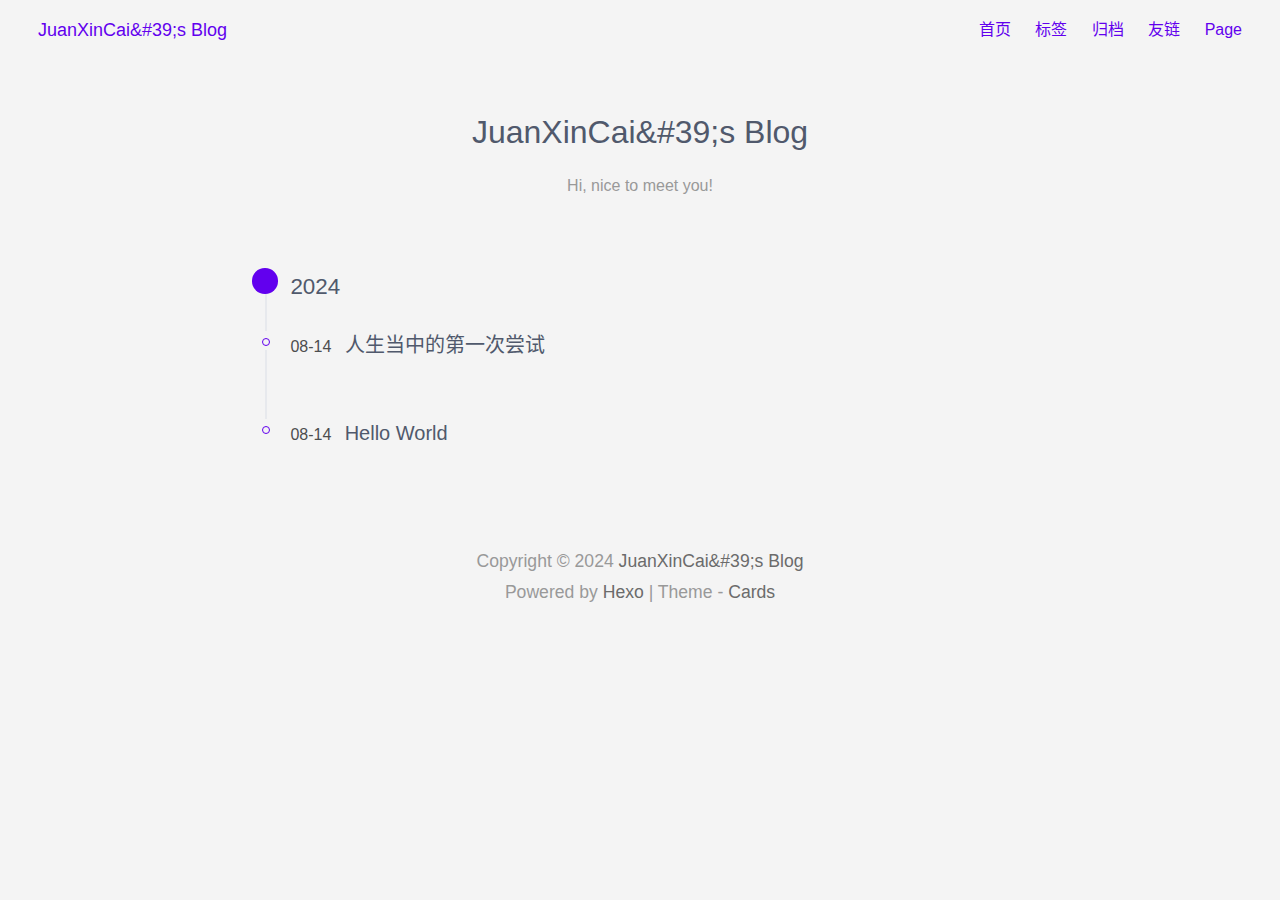
==== commit f3f9a3c5: "Site updated: 2024-09-01 16:58:37" ====
--- a/archives/index.html
+++ b/archives/index.html
@@ -1,5 +1,5 @@
 <!DOCTYPE html>
-<html lang="en">
+<html lang="zh-CN">
     <head>
     <meta charset="utf-8">
 
@@ -25,20 +25,25 @@
     <!-- meta -->
 
 
-<title>Archive | Hexo</title>
-
+<title>归档 | JuanXinCai&amp;#39;s Blog</title>
+
+
+    <meta name="keywords" content="JuanXinCai&amp;#39;s Blog">
 
 
 
 
     <!-- OpenGraph -->
  
-    <meta property="og:type" content="website">
-<meta property="og:title" content="Hexo">
+    <meta name="description" content="JuanXinCai&#39;s Blog">
+<meta property="og:type" content="website">
+<meta property="og:title" content="JuanXinCai&#39;s Blog">
 <meta property="og:url" content="http://example.com/archives/index.html">
-<meta property="og:site_name" content="Hexo">
-<meta property="og:locale" content="en_US">
-<meta property="article:author" content="John Doe">
+<meta property="og:site_name" content="JuanXinCai&#39;s Blog">
+<meta property="og:description" content="JuanXinCai&#39;s Blog">
+<meta property="og:locale" content="zh_CN">
+<meta property="article:author" content="JuanXinCai">
+<meta property="article:tag" content="JuanXinCai&#39;s Blog">
 <meta name="twitter:card" content="summary_large_image">
 
 
@@ -63,7 +68,7 @@
             <header class="header">
     <div class="header__left">
         <a href="/" class="button">
-            <span class="logo__text">Demo</span>
+            <span class="logo__text">JuanXinCai&amp;#39;s Blog</span>
         </a>
     </div>
     <div class="header__right">
@@ -111,7 +116,7 @@
     <div class="cover">
         <div class="cover__logo">
             
-                <h1>Demo</h1>
+                <h1>JuanXinCai&amp;#39;s Blog</h1>
             
         </div>
         
@@ -194,7 +199,7 @@
     
         
         <p class="footer-copyright">
-            Copyright © 2024 <a href="/">Hexo</a>
+            Copyright © 2024 <a href="/">JuanXinCai&amp;#39;s Blog</a>
         </p>
     
     
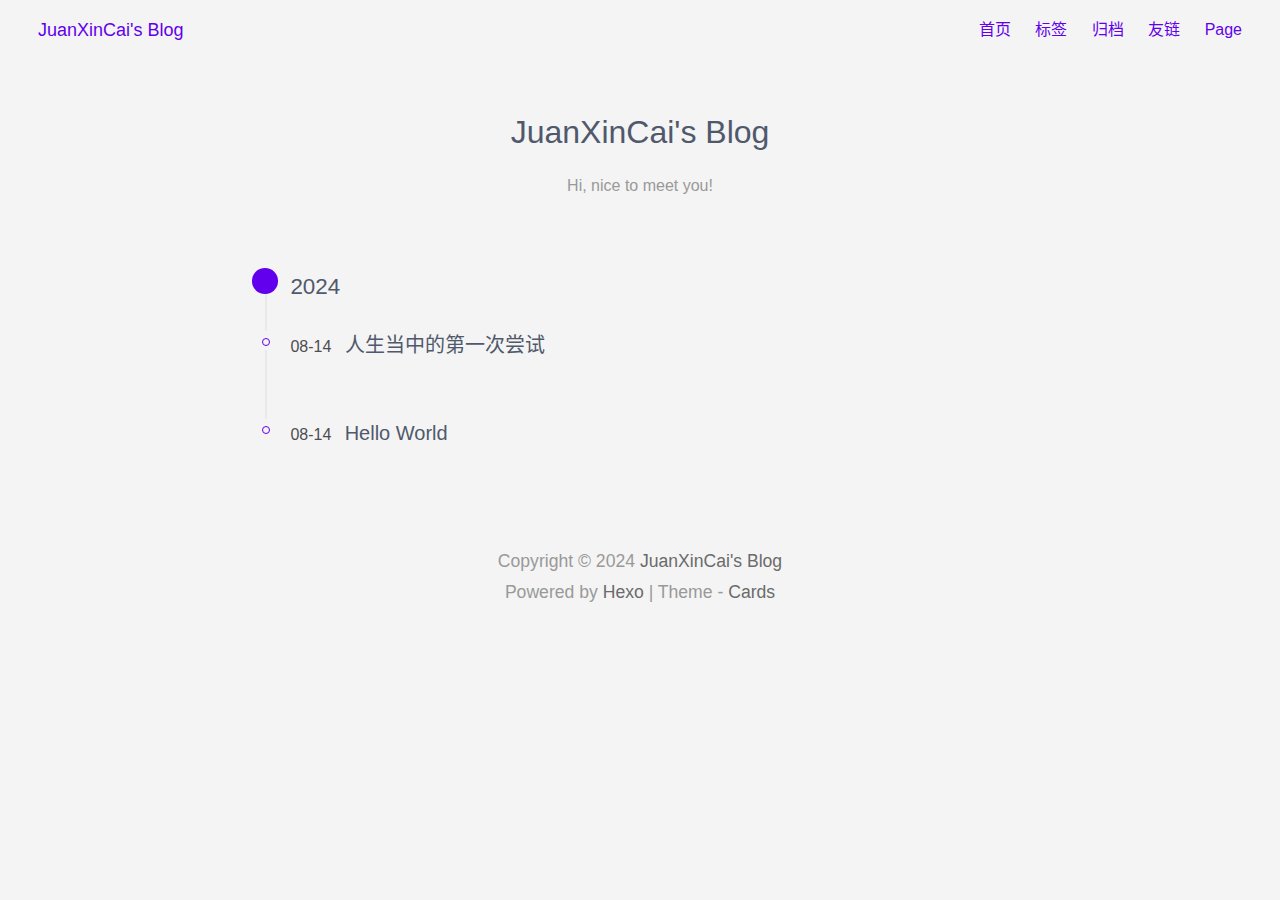
==== commit d8cd861a: "Site updated: 2024-09-01 17:10:41" ====
--- a/archives/index.html
+++ b/archives/index.html
@@ -25,22 +25,20 @@
     <!-- meta -->
 
 
-<title>归档 | JuanXinCai&amp;#39;s Blog</title>
-
-
-    <meta name="keywords" content="JuanXinCai&amp;#39;s Blog">
+<title>归档 | JuanXinCai&#39;s Blog</title>
+
+
+    <meta name="keywords" content="JuanXinCai&#39;s Blog">
 
 
 
 
     <!-- OpenGraph -->
  
-    <meta name="description" content="JuanXinCai&#39;s Blog">
-<meta property="og:type" content="website">
+    <meta property="og:type" content="website">
 <meta property="og:title" content="JuanXinCai&#39;s Blog">
 <meta property="og:url" content="http://example.com/archives/index.html">
 <meta property="og:site_name" content="JuanXinCai&#39;s Blog">
-<meta property="og:description" content="JuanXinCai&#39;s Blog">
 <meta property="og:locale" content="zh_CN">
 <meta property="article:author" content="JuanXinCai">
 <meta property="article:tag" content="JuanXinCai&#39;s Blog">
@@ -68,7 +66,7 @@
             <header class="header">
     <div class="header__left">
         <a href="/" class="button">
-            <span class="logo__text">JuanXinCai&amp;#39;s Blog</span>
+            <span class="logo__text">JuanXinCai&#39;s Blog</span>
         </a>
     </div>
     <div class="header__right">
@@ -116,7 +114,7 @@
     <div class="cover">
         <div class="cover__logo">
             
-                <h1>JuanXinCai&amp;#39;s Blog</h1>
+                <h1>JuanXinCai&#39;s Blog</h1>
             
         </div>
         
@@ -199,7 +197,7 @@
     
         
         <p class="footer-copyright">
-            Copyright © 2024 <a href="/">JuanXinCai&amp;#39;s Blog</a>
+            Copyright © 2024 <a href="/">JuanXinCai&#39;s Blog</a>
         </p>
     
     
--- a/css/style/main.css
+++ b/css/style/main.css
@@ -82,7 +82,7 @@
   margin: 0 auto;
   transition: background-color 0.6s;
   padding: var(--space);
-  border-radius: 5px;
+  border-radius: 10px;
   -webkit-box-shadow: 1px 1px 5px 0 rgba(0,0,0,0.02), 1px 1px 15px 0 rgba(0,0,0,0.03);
   box-shadow: 1px 1px 5px 0 rgba(0,0,0,0.02), 1px 1px 15px 0 rgba(0,0,0,0.03);
   -webkit-transition: background-color 0.3s, -webkit-transform 0.3s, -webkit-box-shadow 0.6s;
@@ -589,7 +589,7 @@
   -ms-flex-wrap: wrap;
   flex-wrap: wrap;
   margin: -8px;
-  border-radius: 5px;
+  border-radius: 10px;
   -webkit-box-align: start;
   -ms-flex-align: start;
   align-items: flex-start;
@@ -604,7 +604,7 @@
   margin-top: calc(2.25 * 16px + 32px);
   color: #444;
   background: #fff;
-  border-radius: 5px;
+  border-radius: 10px;
   -webkit-box-shadow: 1px 5px 15px 0 rgba(0,0,0,0.3);
   box-shadow: 1px 5px 15px 0 rgba(0,0,0,0.3);
   -webkit-box-pack: start;
@@ -750,7 +750,7 @@
   margin: calc(var(--space) * -1) !important;
   margin-bottom: calc(var(--space) / 2) !important;
   overflow: hidden;
-  border-radius: 5px;
+  border-radius: 10px;
 }
 .post-entry__header:empty,
 .post__header:empty {
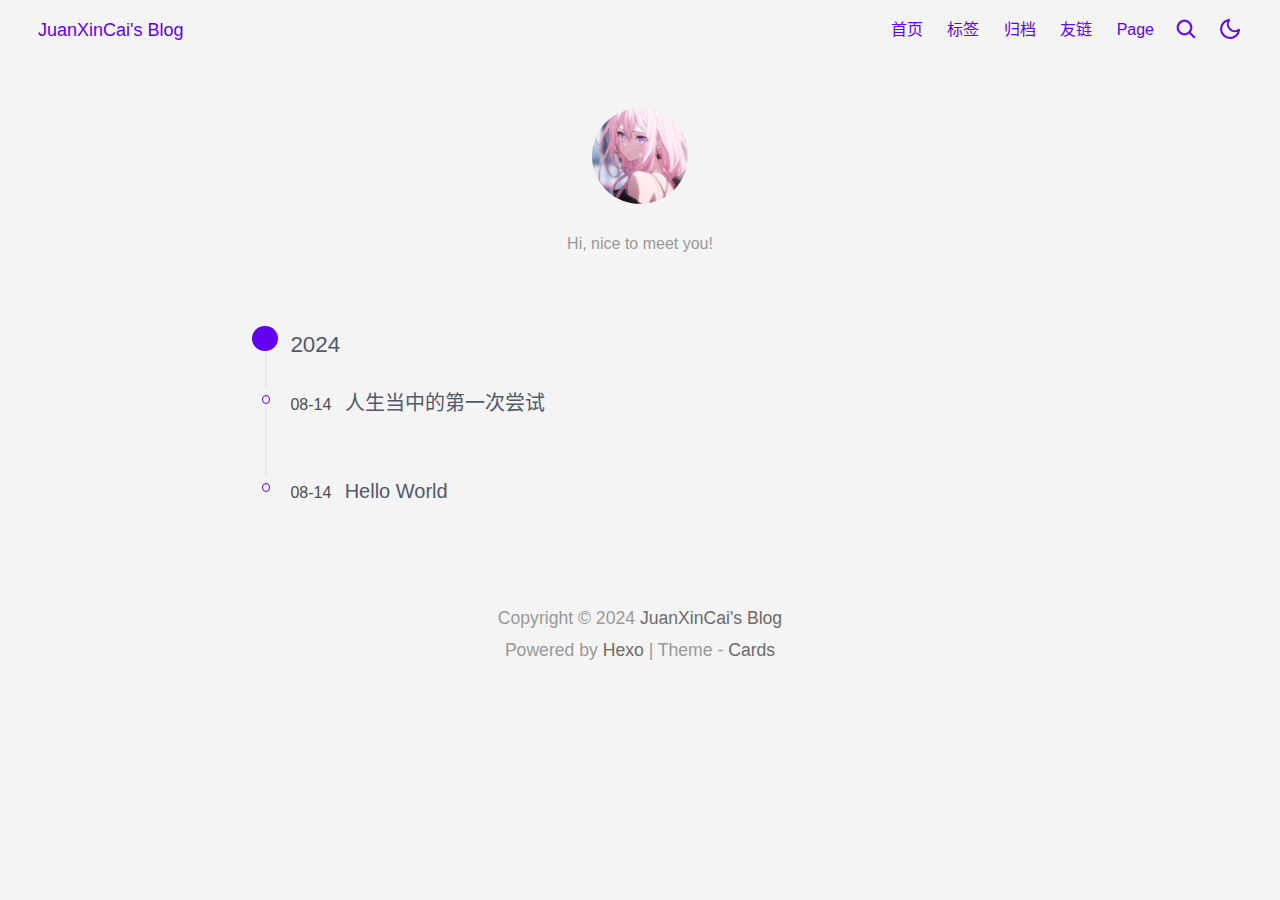
==== commit 34b77cc5: "Site updated: 2024-09-02 17:41:52" ====
--- a/archives/index.html
+++ b/archives/index.html
@@ -16,9 +16,19 @@
     <!--icon-->
 
     
-    
-    
-    
+        <link rel="shortcut icon" href="/image/favicon.ico">
+    
+    
+        <link rel="icon" type="image/png" sizes="16x16" href="/image/favicon-16x16.png%22">
+    
+    
+        <link rel="icon" type="image/png" sizes="32x32" href="/image/favicon-32x32.png%22">
+    
+    
+        <link rel="apple-touch-icon" sizes="180x180" href="/image/apple-touch-icon.png">
+    
+    
+        <link rel="mask-icon" href="/image/safari-pinned-tab.svg">
     
 
 
@@ -27,8 +37,6 @@
 
 <title>归档 | JuanXinCai&#39;s Blog</title>
 
-
-    <meta name="keywords" content="JuanXinCai&#39;s Blog">
 
 
 
@@ -41,7 +49,6 @@
 <meta property="og:site_name" content="JuanXinCai&#39;s Blog">
 <meta property="og:locale" content="zh_CN">
 <meta property="article:author" content="JuanXinCai">
-<meta property="article:tag" content="JuanXinCai&#39;s Blog">
 <meta name="twitter:card" content="summary_large_image">
 
 
@@ -54,6 +61,13 @@
     
 
     
+    
+<link rel="stylesheet" href="/css/style/dark.css">
+
+    
+<script src="/js/darkmode.js"></script>
+
+
 
      
 
@@ -87,9 +101,17 @@
         
         
         
-
-        
-        
+    <a href="/search/" id="btn-search">
+        <svg xmlns="http://www.w3.org/2000/svg" viewBox="0 0 1024 1024" width="24" height="24" fill="currentColor" stroke="currentColor" stroke-width="32"><path d="M192 448c0-141.152 114.848-256 256-256s256 114.848 256 256-114.848 256-256 256-256-114.848-256-256z m710.624 409.376l-206.88-206.88A318.784 318.784 0 0 0 768 448c0-176.736-143.264-320-320-320S128 271.264 128 448s143.264 320 320 320a318.784 318.784 0 0 0 202.496-72.256l206.88 206.88 45.248-45.248z"></path></svg>
+    </a>
+
+
+        
+        
+    <a href="javaScript:void(0);" id="btn-toggle-dark">
+        <svg xmlns="http://www.w3.org/2000/svg" width="24" height="24" viewBox="0 0 24 24" fill="none" stroke="currentColor" stroke-width="2" stroke-linecap="round" stroke-linejoin="round"><path d="M21 12.79A9 9 0 1 1 11.21 3 7 7 0 0 0 21 12.79z"></path></svg>
+    </a>
+
 
         
             <a class="dropdown-icon button" id="btn-dropdown" tabindex="0"><svg xmlns="http://www.w3.org/2000/svg" viewBox="0 0 20 20" width='24' height='24' fill="none" stroke="currentColor" stroke-width="0.7" stroke-linecap="round" stroke-linejoin="round"><path fill="currentColor" d="M3.314,4.8h13.372c0.41,0,0.743-0.333,0.743-0.743c0-0.41-0.333-0.743-0.743-0.743H3.314c-0.41,0-0.743,0.333-0.743,0.743C2.571,4.467,2.904,4.8,3.314,4.8z M16.686,15.2H3.314c-0.41,0-0.743,0.333-0.743,0.743s0.333,0.743,0.743,0.743h13.372c0.41,0,0.743-0.333,0.743-0.743S17.096,15.2,16.686,15.2z M16.686,9.257H3.314c-0.41,0-0.743,0.333-0.743,0.743s0.333,0.743,0.743,0.743h13.372c0.41,0,0.743-0.333,0.743-0.743S17.096,9.257,16.686,9.257z"></path></svg></a>
@@ -114,7 +136,7 @@
     <div class="cover">
         <div class="cover__logo">
             
-                <h1>JuanXinCai&#39;s Blog</h1>
+                <img no-lazy alt="author Image" class="cover__avatar" src="/image/JuanXinCai.jpg">
             
         </div>
         
--- a/css/style/main.css
+++ b/css/style/main.css
@@ -82,7 +82,7 @@
   margin: 0 auto;
   transition: background-color 0.6s;
   padding: var(--space);
-  border-radius: 10px;
+  border-radius: 15px;
   -webkit-box-shadow: 1px 1px 5px 0 rgba(0,0,0,0.02), 1px 1px 15px 0 rgba(0,0,0,0.03);
   box-shadow: 1px 1px 5px 0 rgba(0,0,0,0.02), 1px 1px 15px 0 rgba(0,0,0,0.03);
   -webkit-transition: background-color 0.3s, -webkit-transform 0.3s, -webkit-box-shadow 0.6s;
@@ -589,7 +589,7 @@
   -ms-flex-wrap: wrap;
   flex-wrap: wrap;
   margin: -8px;
-  border-radius: 10px;
+  border-radius: 15px;
   -webkit-box-align: start;
   -ms-flex-align: start;
   align-items: flex-start;
@@ -604,7 +604,7 @@
   margin-top: calc(2.25 * 16px + 32px);
   color: #444;
   background: #fff;
-  border-radius: 10px;
+  border-radius: 15px;
   -webkit-box-shadow: 1px 5px 15px 0 rgba(0,0,0,0.3);
   box-shadow: 1px 5px 15px 0 rgba(0,0,0,0.3);
   -webkit-box-pack: start;
@@ -750,7 +750,7 @@
   margin: calc(var(--space) * -1) !important;
   margin-bottom: calc(var(--space) / 2) !important;
   overflow: hidden;
-  border-radius: 10px;
+  border-radius: 15px;
 }
 .post-entry__header:empty,
 .post__header:empty {
--- a/css/style/dark.css
+++ b/css/style/dark.css
@@ -0,0 +1,78 @@
+@media (prefers-color-scheme: dark) {
+  :root {
+    --color-mode: 'dark';
+  }
+  :root:not([data-user-color-scheme]) {
+    --main-color: #bb86fc;
+    --bg-color: #121212;
+    --bg-content-color: #1e1e1e;
+    --bg-menu: #363636;
+    --bg-tag-color: #696969;
+    --bg-codeblock: #000;
+    --bg-code: rgba(240,246,252,0.149);
+    --body-color: rgba(255,255,255,0.8);
+    --title-color: rgba(252,252,252,0.9);
+    --border-color: rgba(255,255,255,0.1);
+  }
+  :root:not([data-user-color-scheme]) blockquote {
+    border-left: 0.25em solid rgba(255,255,255,0.5);
+    color: rgba(255,255,255,0.5);
+  }
+  :root:not([data-user-color-scheme]) .post__license {
+    background-color: rgba(255,255,255,0.2);
+  }
+  :root:not([data-user-color-scheme]) .post__content img {
+    opacity: 0.8;
+    -webkit-filter: brightness(0.8) contrast(1.2);
+    filter: brightness(0.8) contrast(1.2);
+  }
+  :root:not([data-user-color-scheme]) .post__content img:hover {
+    opacity: 1;
+    -webkit-filter: none;
+    filter: none;
+  }
+  :root:not([data-user-color-scheme]) .sliding-fold,
+  :root:not([data-user-color-scheme]) details {
+    background: #333;
+  }
+  :root:not([data-user-color-scheme]) table tr:not(.code):not(.gutter):nth-child(2n) {
+    background-color: #272727;
+  }
+}
+[data-user-color-scheme="dark"] {
+  --color-mode: 'dark';
+  --main-color: #bb86fc;
+  --bg-color: #121212;
+  --bg-content-color: #1e1e1e;
+  --bg-menu: #363636;
+  --bg-tag-color: #696969;
+  --bg-codeblock: #000;
+  --bg-code: rgba(240,246,252,0.149);
+  --body-color: rgba(255,255,255,0.8);
+  --title-color: rgba(252,252,252,0.9);
+  --border-color: rgba(255,255,255,0.1);
+}
+[data-user-color-scheme="dark"] blockquote {
+  border-left: 0.25em solid rgba(255,255,255,0.5);
+  color: rgba(255,255,255,0.5);
+}
+[data-user-color-scheme="dark"] .post__license {
+  background-color: rgba(255,255,255,0.2);
+}
+[data-user-color-scheme="dark"] .post__content img {
+  opacity: 0.8;
+  -webkit-filter: brightness(0.8) contrast(1.2);
+  filter: brightness(0.8) contrast(1.2);
+}
+[data-user-color-scheme="dark"] .post__content img:hover {
+  opacity: 1;
+  -webkit-filter: none;
+  filter: none;
+}
+[data-user-color-scheme="dark"] .sliding-fold,
+[data-user-color-scheme="dark"] details {
+  background: #333;
+}
+[data-user-color-scheme="dark"] table tr:not(.code):not(.gutter):nth-child(2n) {
+  background-color: #272727;
+}
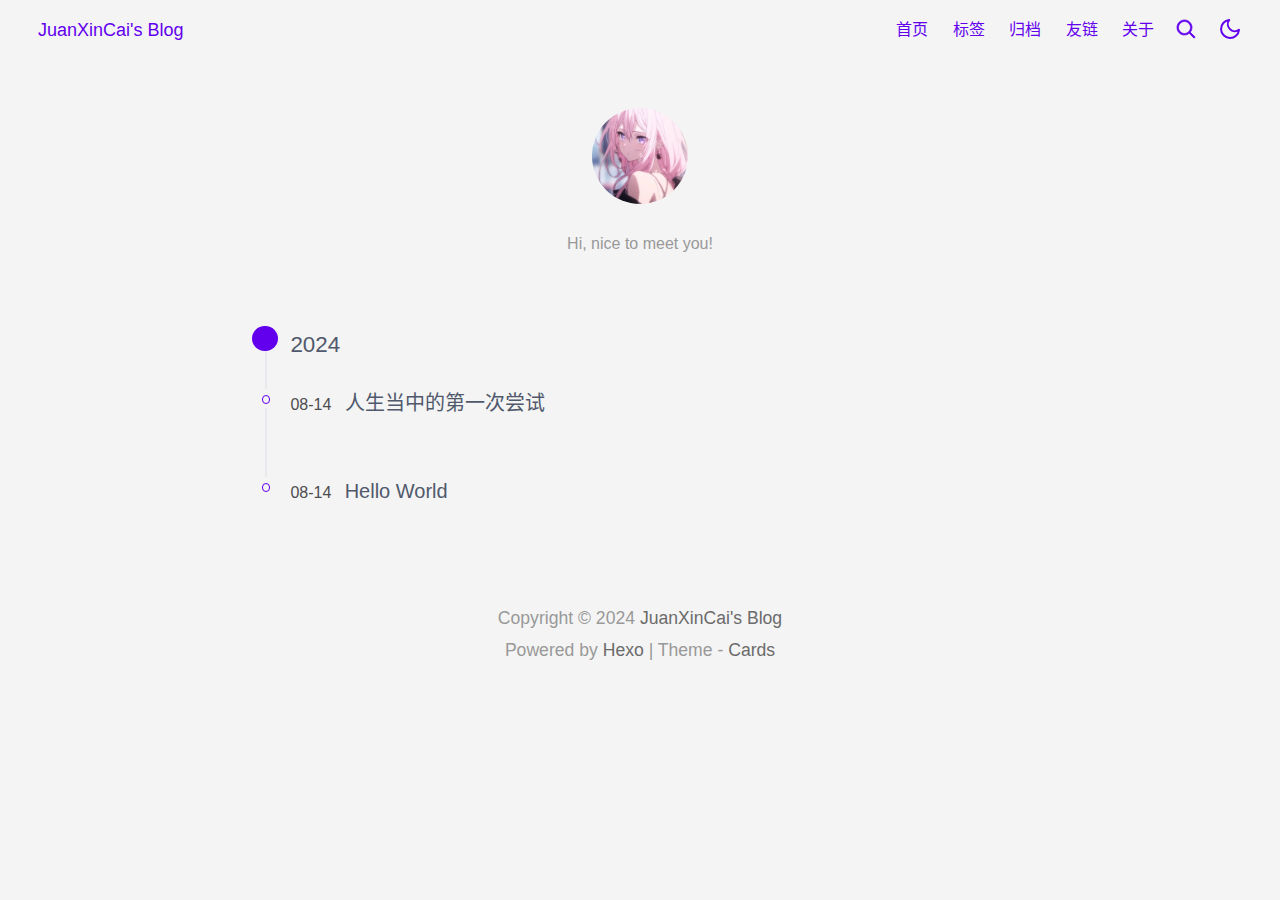
==== commit f3eba150: "Site updated: 2024-09-14 15:40:48" ====
--- a/archives/index.html
+++ b/archives/index.html
@@ -95,7 +95,7 @@
                 
                     <a href="/friends/" class="navbar-menu button">友链</a>
                 
-                    <a href="/page/" class="navbar-menu button">Page</a>
+                    <a href="/page/" class="navbar-menu button">关于</a>
                 
             </div>
         
@@ -125,7 +125,7 @@
                 
                     <a href="/friends/" class="dropdown-menu button">友链</a>
                 
-                    <a href="/page/" class="dropdown-menu button">Page</a>
+                    <a href="/page/" class="dropdown-menu button">关于</a>
                 
             </div>
         
